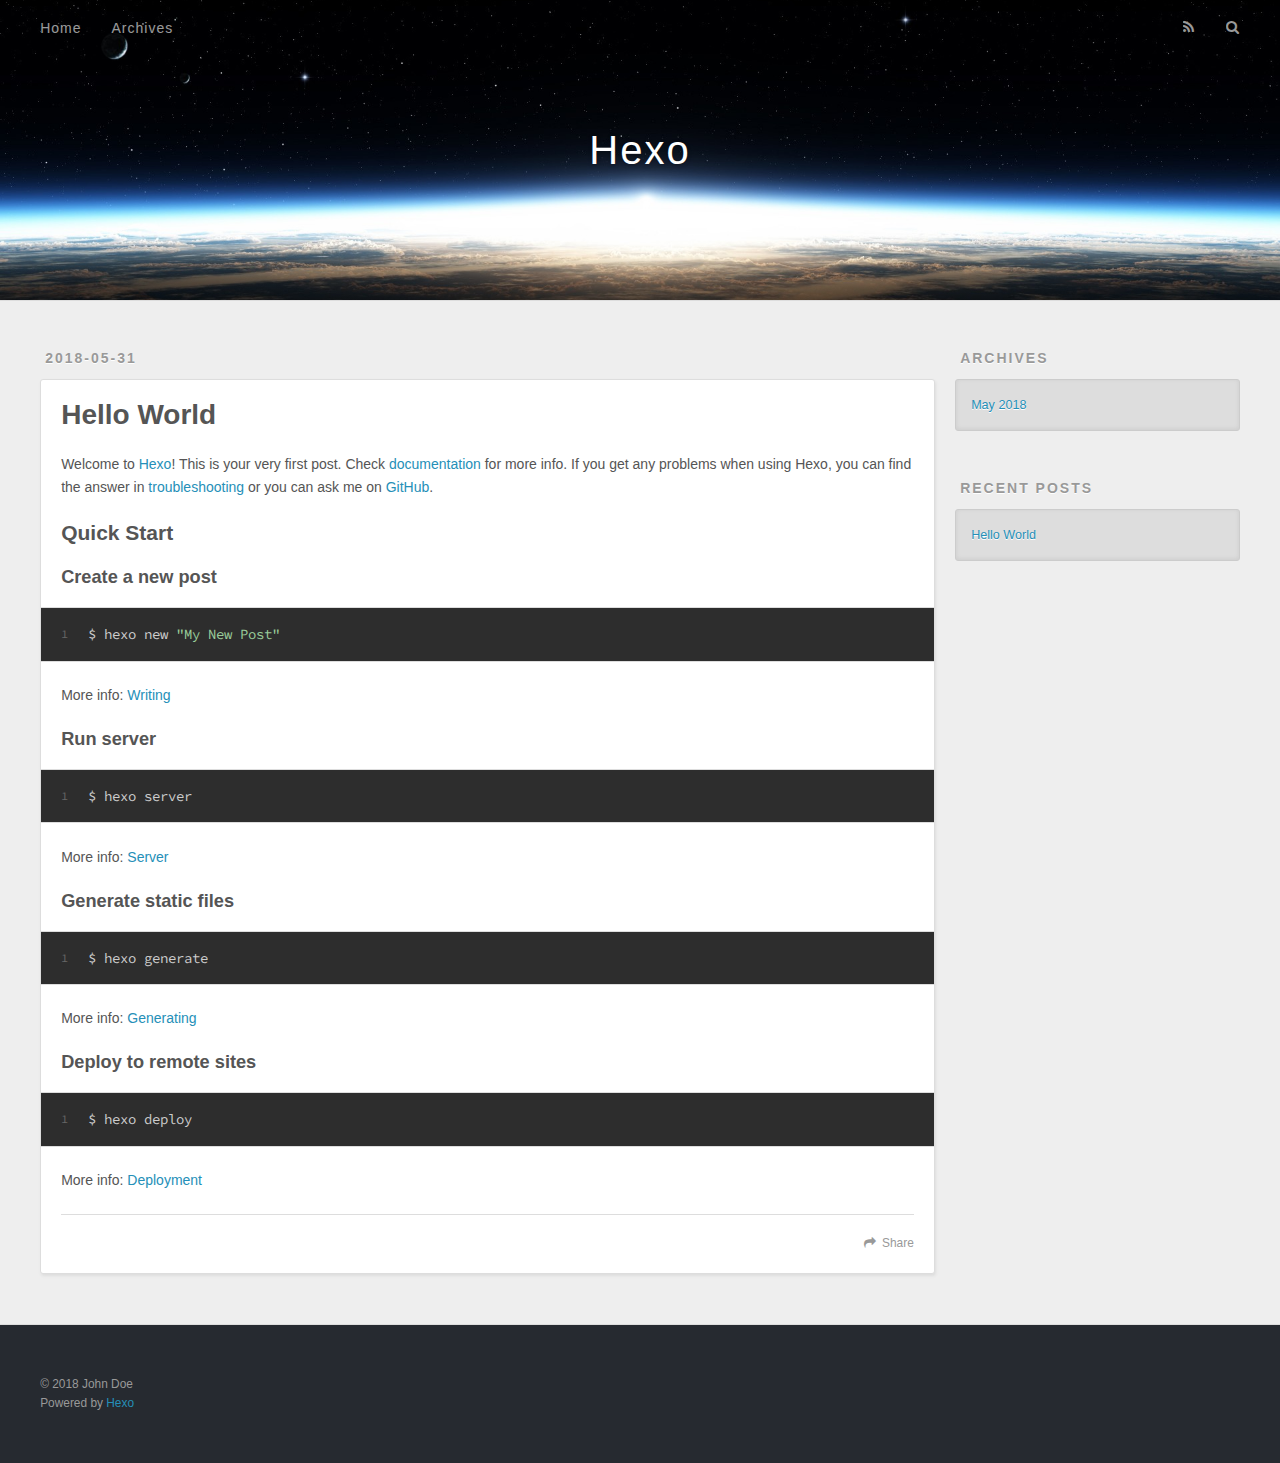
==== index.html @ affd4b92 "Site updated: 2018-06-01 09:05:21" ====
<!DOCTYPE html>
<html>
<head>
  <meta charset="utf-8">
  

  
  <title>Hexo</title>
  <meta name="viewport" content="width=device-width, initial-scale=1, maximum-scale=1">
  <meta property="og:type" content="website">
<meta property="og:title" content="Hexo">
<meta property="og:url" content="http://yoursite.com/index.html">
<meta property="og:site_name" content="Hexo">
<meta property="og:locale" content="default">
<meta name="twitter:card" content="summary">
<meta name="twitter:title" content="Hexo">
  
    <link rel="alternate" href="/atom.xml" title="Hexo" type="application/atom+xml">
  
  
    <link rel="icon" href="/favicon.png">
  
  
    <link href="//fonts.googleapis.com/css?family=Source+Code+Pro" rel="stylesheet" type="text/css">
  
  <link rel="stylesheet" href="/css/style.css">
</head>

<body>
  <div id="container">
    <div id="wrap">
      <header id="header">
  <div id="banner"></div>
  <div id="header-outer" class="outer">
    <div id="header-title" class="inner">
      <h1 id="logo-wrap">
        <a href="/" id="logo">Hexo</a>
      </h1>
      
    </div>
    <div id="header-inner" class="inner">
      <nav id="main-nav">
        <a id="main-nav-toggle" class="nav-icon"></a>
        
          <a class="main-nav-link" href="/">Home</a>
        
          <a class="main-nav-link" href="/archives">Archives</a>
        
      </nav>
      <nav id="sub-nav">
        
          <a id="nav-rss-link" class="nav-icon" href="/atom.xml" title="RSS Feed"></a>
        
        <a id="nav-search-btn" class="nav-icon" title="Search"></a>
      </nav>
      <div id="search-form-wrap">
        <form action="//google.com/search" method="get" accept-charset="UTF-8" class="search-form"><input type="search" name="q" class="search-form-input" placeholder="Search"><button type="submit" class="search-form-submit">&#xF002;</button><input type="hidden" name="sitesearch" value="http://yoursite.com"></form>
      </div>
    </div>
  </div>
</header>
      <div class="outer">
        <section id="main">
  
    <article id="post-hello-world" class="article article-type-post" itemscope itemprop="blogPost">
  <div class="article-meta">
    <a href="/2018/05/31/hello-world/" class="article-date">
  <time datetime="2018-05-31T12:13:08.776Z" itemprop="datePublished">2018-05-31</time>
</a>
    
  </div>
  <div class="article-inner">
    
    
      <header class="article-header">
        
  
    <h1 itemprop="name">
      <a class="article-title" href="/2018/05/31/hello-world/">Hello World</a>
    </h1>
  

      </header>
    
    <div class="article-entry" itemprop="articleBody">
      
        <p>Welcome to <a href="https://hexo.io/" target="_blank" rel="noopener">Hexo</a>! This is your very first post. Check <a href="https://hexo.io/docs/" target="_blank" rel="noopener">documentation</a> for more info. If you get any problems when using Hexo, you can find the answer in <a href="https://hexo.io/docs/troubleshooting.html" target="_blank" rel="noopener">troubleshooting</a> or you can ask me on <a href="https://github.com/hexojs/hexo/issues" target="_blank" rel="noopener">GitHub</a>.</p>
<h2 id="Quick-Start"><a href="#Quick-Start" class="headerlink" title="Quick Start"></a>Quick Start</h2><h3 id="Create-a-new-post"><a href="#Create-a-new-post" class="headerlink" title="Create a new post"></a>Create a new post</h3><figure class="highlight bash"><table><tr><td class="gutter"><pre><span class="line">1</span><br></pre></td><td class="code"><pre><span class="line">$ hexo new <span class="string">"My New Post"</span></span><br></pre></td></tr></table></figure>
<p>More info: <a href="https://hexo.io/docs/writing.html" target="_blank" rel="noopener">Writing</a></p>
<h3 id="Run-server"><a href="#Run-server" class="headerlink" title="Run server"></a>Run server</h3><figure class="highlight bash"><table><tr><td class="gutter"><pre><span class="line">1</span><br></pre></td><td class="code"><pre><span class="line">$ hexo server</span><br></pre></td></tr></table></figure>
<p>More info: <a href="https://hexo.io/docs/server.html" target="_blank" rel="noopener">Server</a></p>
<h3 id="Generate-static-files"><a href="#Generate-static-files" class="headerlink" title="Generate static files"></a>Generate static files</h3><figure class="highlight bash"><table><tr><td class="gutter"><pre><span class="line">1</span><br></pre></td><td class="code"><pre><span class="line">$ hexo generate</span><br></pre></td></tr></table></figure>
<p>More info: <a href="https://hexo.io/docs/generating.html" target="_blank" rel="noopener">Generating</a></p>
<h3 id="Deploy-to-remote-sites"><a href="#Deploy-to-remote-sites" class="headerlink" title="Deploy to remote sites"></a>Deploy to remote sites</h3><figure class="highlight bash"><table><tr><td class="gutter"><pre><span class="line">1</span><br></pre></td><td class="code"><pre><span class="line">$ hexo deploy</span><br></pre></td></tr></table></figure>
<p>More info: <a href="https://hexo.io/docs/deployment.html" target="_blank" rel="noopener">Deployment</a></p>

      
    </div>
    <footer class="article-footer">
      <a data-url="http://yoursite.com/2018/05/31/hello-world/" data-id="cjhv9o51z0000lsv9k4z2ch32" class="article-share-link">Share</a>
      
      
    </footer>
  </div>
  
</article>


  


</section>
        
          <aside id="sidebar">
  
    

  
    

  
    
  
    
  <div class="widget-wrap">
    <h3 class="widget-title">Archives</h3>
    <div class="widget">
      <ul class="archive-list"><li class="archive-list-item"><a class="archive-list-link" href="/archives/2018/05/">May 2018</a></li></ul>
    </div>
  </div>


  
    
  <div class="widget-wrap">
    <h3 class="widget-title">Recent Posts</h3>
    <div class="widget">
      <ul>
        
          <li>
            <a href="/2018/05/31/hello-world/">Hello World</a>
          </li>
        
      </ul>
    </div>
  </div>

  
</aside>
        
      </div>
      <footer id="footer">
  
  <div class="outer">
    <div id="footer-info" class="inner">
      &copy; 2018 John Doe<br>
      Powered by <a href="http://hexo.io/" target="_blank">Hexo</a>
    </div>
  </div>
</footer>
    </div>
    <nav id="mobile-nav">
  
    <a href="/" class="mobile-nav-link">Home</a>
  
    <a href="/archives" class="mobile-nav-link">Archives</a>
  
</nav>
    

<script src="//ajax.googleapis.com/ajax/libs/jquery/2.0.3/jquery.min.js"></script>


  <link rel="stylesheet" href="/fancybox/jquery.fancybox.css">
  <script src="/fancybox/jquery.fancybox.pack.js"></script>


<script src="/js/script.js"></script>



  </div>
</body>
</html>
---- css/style.css ----
body {
  width: 100%;
}
body:before,
body:after {
  content: "";
  display: table;
}
body:after {
  clear: both;
}
html,
body,
div,
span,
applet,
object,
iframe,
h1,
h2,
h3,
h4,
h5,
h6,
p,
blockquote,
pre,
a,
abbr,
acronym,
address,
big,
cite,
code,
del,
dfn,
em,
img,
ins,
kbd,
q,
s,
samp,
small,
strike,
strong,
sub,
sup,
tt,
var,
dl,
dt,
dd,
ol,
ul,
li,
fieldset,
form,
label,
legend,
table,
caption,
tbody,
tfoot,
thead,
tr,
th,
td {
  margin: 0;
  padding: 0;
  border: 0;
  outline: 0;
  font-weight: inherit;
  font-style: inherit;
  font-family: inherit;
  font-size: 100%;
  vertical-align: baseline;
}
body {
  line-height: 1;
  color: #000;
  background: #fff;
}
ol,
ul {
  list-style: none;
}
table {
  border-collapse: separate;
  border-spacing: 0;
  vertical-align: middle;
}
caption,
th,
td {
  text-align: left;
  font-weight: normal;
  vertical-align: middle;
}
a img {
  border: none;
}
input,
button {
  margin: 0;
  padding: 0;
}
input::-moz-focus-inner,
button::-moz-focus-inner {
  border: 0;
  padding: 0;
}
@font-face {
  font-family: FontAwesome;
  font-style: normal;
  font-weight: normal;
  src: url("fonts/fontawesome-webfont.eot?v=#4.0.3");
  src: url("fonts/fontawesome-webfont.eot?#iefix&v=#4.0.3") format("embedded-opentype"), url("fonts/fontawesome-webfont.woff?v=#4.0.3") format("woff"), url("fonts/fontawesome-webfont.ttf?v=#4.0.3") format("truetype"), url("fonts/fontawesome-webfont.svg#fontawesomeregular?v=#4.0.3") format("svg");
}
html,
body,
#container {
  height: 100%;
}
body {
  background: #eee;
  font: 14px -apple-system, BlinkMacSystemFont, "Segoe UI", "Roboto", "Oxygen", "Ubuntu", "Cantarell", "Fira Sans", "Droid Sans", "Helvetica Neue", sans-serif;
  -webkit-text-size-adjust: 100%;
}
.outer {
  max-width: 1220px;
  margin: 0 auto;
  padding: 0 20px;
}
.outer:before,
.outer:after {
  content: "";
  display: table;
}
.outer:after {
  clear: both;
}
.inner {
  display: inline;
  float: left;
  width: 98.33333333333333%;
  margin: 0 0.833333333333333%;
}
.left,
.alignleft {
  float: left;
}
.right,
.alignright {
  float: right;
}
.clear {
  clear: both;
}
#container {
  position: relative;
}
.mobile-nav-on {
  overflow: hidden;
}
#wrap {
  height: 100%;
  width: 100%;
  position: absolute;
  top: 0;
  left: 0;
  -webkit-transition: 0.2s ease-out;
  -moz-transition: 0.2s ease-out;
  -ms-transition: 0.2s ease-out;
  transition: 0.2s ease-out;
  z-index: 1;
  background: #eee;
}
.mobile-nav-on #wrap {
  left: 280px;
}
@media screen and (min-width: 768px) {
  #main {
    display: inline;
    float: left;
    width: 73.33333333333333%;
    margin: 0 0.833333333333333%;
  }
}
.article-date,
.article-category-link,
.archive-year,
.widget-title {
  text-decoration: none;
  text-transform: uppercase;
  letter-spacing: 2px;
  color: #999;
  margin-bottom: 1em;
  margin-left: 5px;
  line-height: 1em;
  text-shadow: 0 1px #fff;
  font-weight: bold;
}
.article-inner,
.archive-article-inner {
  background: #fff;
  -webkit-box-shadow: 1px 2px 3px #ddd;
  box-shadow: 1px 2px 3px #ddd;
  border: 1px solid #ddd;
  border-radius: 3px;
}
.article-entry h1,
.widget h1 {
  font-size: 2em;
}
.article-entry h2,
.widget h2 {
  font-size: 1.5em;
}
.article-entry h3,
.widget h3 {
  font-size: 1.3em;
}
.article-entry h4,
.widget h4 {
  font-size: 1.2em;
}
.article-entry h5,
.widget h5 {
  font-size: 1em;
}
.article-entry h6,
.widget h6 {
  font-size: 1em;
  color: #999;
}
.article-entry hr,
.widget hr {
  border: 1px dashed #ddd;
}
.article-entry strong,
.widget strong {
  font-weight: bold;
}
.article-entry em,
.widget em,
.article-entry cite,
.widget cite {
  font-style: italic;
}
.article-entry sup,
.widget sup,
.article-entry sub,
.widget sub {
  font-size: 0.75em;
  line-height: 0;
  position: relative;
  vertical-align: baseline;
}
.article-entry sup,
.widget sup {
  top: -0.5em;
}
.article-entry sub,
.widget sub {
  bottom: -0.2em;
}
.article-entry small,
.widget small {
  font-size: 0.85em;
}
.article-entry acronym,
.widget acronym,
.article-entry abbr,
.widget abbr {
  border-bottom: 1px dotted;
}
.article-entry ul,
.widget ul,
.article-entry ol,
.widget ol,
.article-entry dl,
.widget dl {
  margin: 0 20px;
  line-height: 1.6em;
}
.article-entry ul ul,
.widget ul ul,
.article-entry ol ul,
.widget ol ul,
.article-entry ul ol,
.widget ul ol,
.article-entry ol ol,
.widget ol ol {
  margin-top: 0;
  margin-bottom: 0;
}
.article-entry ul,
.widget ul {
  list-style: disc;
}
.article-entry ol,
.widget ol {
  list-style: decimal;
}
.article-entry dt,
.widget dt {
  font-weight: bold;
}
#header {
  height: 300px;
  position: relative;
  border-bottom: 1px solid #ddd;
}
#header:before,
#header:after {
  content: "";
  position: absolute;
  left: 0;
  right: 0;
  height: 40px;
}
#header:before {
  top: 0;
  background: -webkit-linear-gradient(rgba(0,0,0,0.2), transparent);
  background: -moz-linear-gradient(rgba(0,0,0,0.2), transparent);
  background: -ms-linear-gradient(rgba(0,0,0,0.2), transparent);
  background: linear-gradient(rgba(0,0,0,0.2), transparent);
}
#header:after {
  bottom: 0;
  background: -webkit-linear-gradient(transparent, rgba(0,0,0,0.2));
  background: -moz-linear-gradient(transparent, rgba(0,0,0,0.2));
  background: -ms-linear-gradient(transparent, rgba(0,0,0,0.2));
  background: linear-gradient(transparent, rgba(0,0,0,0.2));
}
#header-outer {
  height: 100%;
  position: relative;
}
#header-inner {
  position: relative;
  overflow: hidden;
}
#banner {
  position: absolute;
  top: 0;
  left: 0;
  width: 100%;
  height: 100%;
  background: url("images/banner.jpg") center #000;
  -webkit-background-size: cover;
  -moz-background-size: cover;
  background-size: cover;
  z-index: -1;
}
#header-title {
  text-align: center;
  height: 40px;
  position: absolute;
  top: 50%;
  left: 0;
  margin-top: -20px;
}
#logo,
#subtitle {
  text-decoration: none;
  color: #fff;
  font-weight: 300;
  text-shadow: 0 1px 4px rgba(0,0,0,0.3);
}
#logo {
  font-size: 40px;
  line-height: 40px;
  letter-spacing: 2px;
}
#subtitle {
  font-size: 16px;
  line-height: 16px;
  letter-spacing: 1px;
}
#subtitle-wrap {
  margin-top: 16px;
}
#main-nav {
  float: left;
  margin-left: -15px;
}
.nav-icon,
.main-nav-link {
  float: left;
  color: #fff;
  opacity: 0.6;
  text-decoration: none;
  text-shadow: 0 1px rgba(0,0,0,0.2);
  -webkit-transition: opacity 0.2s;
  -moz-transition: opacity 0.2s;
  -ms-transition: opacity 0.2s;
  transition: opacity 0.2s;
  display: block;
  padding: 20px 15px;
}
.nav-icon:hover,
.main-nav-link:hover {
  opacity: 1;
}
.nav-icon {
  font-family: FontAwesome;
  text-align: center;
  font-size: 14px;
  width: 14px;
  height: 14px;
  padding: 20px 15px;
  position: relative;
  cursor: pointer;
}
.main-nav-link {
  font-weight: 300;
  letter-spacing: 1px;
}
@media screen and (max-width: 479px) {
  .main-nav-link {
    display: none;
  }
}
#main-nav-toggle {
  display: none;
}
#main-nav-toggle:before {
  content: "\f0c9";
}
@media screen and (max-width: 479px) {
  #main-nav-toggle {
    display: block;
  }
}
#sub-nav {
  float: right;
  margin-right: -15px;
}
#nav-rss-link:before {
  content: "\f09e";
}
#nav-search-btn:before {
  content: "\f002";
}
#search-form-wrap {
  position: absolute;
  top: 15px;
  width: 150px;
  height: 30px;
  right: -150px;
  opacity: 0;
  -webkit-transition: 0.2s ease-out;
  -moz-transition: 0.2s ease-out;
  -ms-transition: 0.2s ease-out;
  transition: 0.2s ease-out;
}
#search-form-wrap.on {
  opacity: 1;
  right: 0;
}
@media screen and (max-width: 479px) {
  #search-form-wrap {
    width: 100%;
    right: -100%;
  }
}
.search-form {
  position: absolute;
  top: 0;
  left: 0;
  right: 0;
  background: #fff;
  padding: 5px 15px;
  border-radius: 15px;
  -webkit-box-shadow: 0 0 10px rgba(0,0,0,0.3);
  box-shadow: 0 0 10px rgba(0,0,0,0.3);
}
.search-form-input {
  border: none;
  background: none;
  color: #555;
  width: 100%;
  font: 13px -apple-system, BlinkMacSystemFont, "Segoe UI", "Roboto", "Oxygen", "Ubuntu", "Cantarell", "Fira Sans", "Droid Sans", "Helvetica Neue", sans-serif;
  outline: none;
}
.search-form-input::-webkit-search-results-decoration,
.search-form-input::-webkit-search-cancel-button {
  -webkit-appearance: none;
}
.search-form-submit {
  position: absolute;
  top: 50%;
  right: 10px;
  margin-top: -7px;
  font: 13px FontAwesome;
  border: none;
  background: none;
  color: #bbb;
  cursor: pointer;
}
.search-form-submit:hover,
.search-form-submit:focus {
  color: #777;
}
.article {
  margin: 50px 0;
}
.article-inner {
  overflow: hidden;
}
.article-meta:before,
.article-meta:after {
  content: "";
  display: table;
}
.article-meta:after {
  clear: both;
}
.article-date {
  float: left;
}
.article-category {
  float: left;
  line-height: 1em;
  color: #ccc;
  text-shadow: 0 1px #fff;
  margin-left: 8px;
}
.article-category:before {
  content: "\2022";
}
.article-category-link {
  margin: 0 12px 1em;
}
.article-header {
  padding: 20px 20px 0;
}
.article-title {
  text-decoration: none;
  font-size: 2em;
  font-weight: bold;
  color: #555;
  line-height: 1.1em;
  -webkit-transition: color 0.2s;
  -moz-transition: color 0.2s;
  -ms-transition: color 0.2s;
  transition: color 0.2s;
}
a.article-title:hover {
  color: #258fb8;
}
.article-entry {
  color: #555;
  padding: 0 20px;
}
.article-entry:before,
.article-entry:after {
  content: "";
  display: table;
}
.article-entry:after {
  clear: both;
}
.article-entry p,
.article-entry table {
  line-height: 1.6em;
  margin: 1.6em 0;
}
.article-entry h1,
.article-entry h2,
.article-entry h3,
.article-entry h4,
.article-entry h5,
.article-entry h6 {
  font-weight: bold;
}
.article-entry h1,
.article-entry h2,
.article-entry h3,
.article-entry h4,
.article-entry h5,
.article-entry h6 {
  line-height: 1.1em;
  margin: 1.1em 0;
}
.article-entry a {
  color: #258fb8;
  text-decoration: none;
}
.article-entry a:hover {
  text-decoration: underline;
}
.article-entry ul,
.article-entry ol,
.article-entry dl {
  margin-top: 1.6em;
  margin-bottom: 1.6em;
}
.article-entry img,
.article-entry video {
  max-width: 100%;
  height: auto;
  display: block;
  margin: auto;
}
.article-entry iframe {
  border: none;
}
.article-entry table {
  width: 100%;
  border-collapse: collapse;
  border-spacing: 0;
}
.article-entry th {
  font-weight: bold;
  border-bottom: 3px solid #ddd;
  padding-bottom: 0.5em;
}
.article-entry td {
  border-bottom: 1px solid #ddd;
  padding: 10px 0;
}
.article-entry blockquote {
  font-family: Georgia, "Times New Roman", serif;
  font-size: 1.4em;
  margin: 1.6em 20px;
  text-align: center;
}
.article-entry blockquote footer {
  font-size: 14px;
  margin: 1.6em 0;
  font-family: -apple-system, BlinkMacSystemFont, "Segoe UI", "Roboto", "Oxygen", "Ubuntu", "Cantarell", "Fira Sans", "Droid Sans", "Helvetica Neue", sans-serif;
}
.article-entry blockquote footer cite:before {
  content: "—";
  padding: 0 0.5em;
}
.article-entry .pullquote {
  text-align: left;
  width: 45%;
  margin: 0;
}
.article-entry .pullquote.left {
  margin-left: 0.5em;
  margin-right: 1em;
}
.article-entry .pullquote.right {
  margin-right: 0.5em;
  margin-left: 1em;
}
.article-entry .caption {
  color: #999;
  display: block;
  font-size: 0.9em;
  margin-top: 0.5em;
  position: relative;
  text-align: center;
}
.article-entry .video-container {
  position: relative;
  padding-top: 56.25%;
  height: 0;
  overflow: hidden;
}
.article-entry .video-container iframe,
.article-entry .video-container object,
.article-entry .video-container embed {
  position: absolute;
  top: 0;
  left: 0;
  width: 100%;
  height: 100%;
  margin-top: 0;
}
.article-more-link a {
  display: inline-block;
  line-height: 1em;
  padding: 6px 15px;
  border-radius: 15px;
  background: #eee;
  color: #999;
  text-shadow: 0 1px #fff;
  text-decoration: none;
}
.article-more-link a:hover {
  background: #258fb8;
  color: #fff;
  text-decoration: none;
  text-shadow: 0 1px #1e7293;
}
.article-footer {
  font-size: 0.85em;
  line-height: 1.6em;
  border-top: 1px solid #ddd;
  padding-top: 1.6em;
  margin: 0 20px 20px;
}
.article-footer:before,
.article-footer:after {
  content: "";
  display: table;
}
.article-footer:after {
  clear: both;
}
.article-footer a {
  color: #999;
  text-decoration: none;
}
.article-footer a:hover {
  color: #555;
}
.article-tag-list-item {
  float: left;
  margin-right: 10px;
}
.article-tag-list-link:before {
  content: "#";
}
.article-comment-link {
  float: right;
}
.article-comment-link:before {
  content: "\f075";
  font-family: FontAwesome;
  padding-right: 8px;
}
.article-share-link {
  cursor: pointer;
  float: right;
  margin-left: 20px;
}
.article-share-link:before {
  content: "\f064";
  font-family: FontAwesome;
  padding-right: 6px;
}
#article-nav {
  position: relative;
}
#article-nav:before,
#article-nav:after {
  content: "";
  display: table;
}
#article-nav:after {
  clear: both;
}
@media screen and (min-width: 768px) {
  #article-nav {
    margin: 50px 0;
  }
  #article-nav:before {
    width: 8px;
    height: 8px;
    position: absolute;
    top: 50%;
    left: 50%;
    margin-top: -4px;
    margin-left: -4px;
    content: "";
    border-radius: 50%;
    background: #ddd;
    -webkit-box-shadow: 0 1px 2px #fff;
    box-shadow: 0 1px 2px #fff;
  }
}
.article-nav-link-wrap {
  text-decoration: none;
  text-shadow: 0 1px #fff;
  color: #999;
  -webkit-box-sizing: border-box;
  -moz-box-sizing: border-box;
  box-sizing: border-box;
  margin-top: 50px;
  text-align: center;
  display: block;
}
.article-nav-link-wrap:hover {
  color: #555;
}
@media screen and (min-width: 768px) {
  .article-nav-link-wrap {
    width: 50%;
    margin-top: 0;
  }
}
@media screen and (min-width: 768px) {
  #article-nav-newer {
    float: left;
    text-align: right;
    padding-right: 20px;
  }
}
@media screen and (min-width: 768px) {
  #article-nav-older {
    float: right;
    text-align: left;
    padding-left: 20px;
  }
}
.article-nav-caption {
  text-transform: uppercase;
  letter-spacing: 2px;
  color: #ddd;
  line-height: 1em;
  font-weight: bold;
}
#article-nav-newer .article-nav-caption {
  margin-right: -2px;
}
.article-nav-title {
  font-size: 0.85em;
  line-height: 1.6em;
  margin-top: 0.5em;
}
.article-share-box {
  position: absolute;
  display: none;
  background: #fff;
  -webkit-box-shadow: 1px 2px 10px rgba(0,0,0,0.2);
  box-shadow: 1px 2px 10px rgba(0,0,0,0.2);
  border-radius: 3px;
  margin-left: -145px;
  overflow: hidden;
  z-index: 1;
}
.article-share-box.on {
  display: block;
}
.article-share-input {
  width: 100%;
  background: none;
  -webkit-box-sizing: border-box;
  -moz-box-sizing: border-box;
  box-sizing: border-box;
  font: 14px -apple-system, BlinkMacSystemFont, "Segoe UI", "Roboto", "Oxygen", "Ubuntu", "Cantarell", "Fira Sans", "Droid Sans", "Helvetica Neue", sans-serif;
  padding: 0 15px;
  color: #555;
  outline: none;
  border: 1px solid #ddd;
  border-radius: 3px 3px 0 0;
  height: 36px;
  line-height: 36px;
}
.article-share-links {
  background: #eee;
}
.article-share-links:before,
.article-share-links:after {
  content: "";
  display: table;
}
.article-share-links:after {
  clear: both;
}
.article-share-twitter,
.article-share-facebook,
.article-share-pinterest,
.article-share-google {
  width: 50px;
  height: 36px;
  display: block;
  float: left;
  position: relative;
  color: #999;
  text-shadow: 0 1px #fff;
}
.article-share-twitter:before,
.article-share-facebook:before,
.article-share-pinterest:before,
.article-share-google:before {
  font-size: 20px;
  font-family: FontAwesome;
  width: 20px;
  height: 20px;
  position: absolute;
  top: 50%;
  left: 50%;
  margin-top: -10px;
  margin-left: -10px;
  text-align: center;
}
.article-share-twitter:hover,
.article-share-facebook:hover,
.article-share-pinterest:hover,
.article-share-google:hover {
  color: #fff;
}
.article-share-twitter:before {
  content: "\f099";
}
.article-share-twitter:hover {
  background: #00aced;
  text-shadow: 0 1px #008abe;
}
.article-share-facebook:before {
  content: "\f09a";
}
.article-share-facebook:hover {
  background: #3b5998;
  text-shadow: 0 1px #2f477a;
}
.article-share-pinterest:before {
  content: "\f0d2";
}
.article-share-pinterest:hover {
  background: #cb2027;
  text-shadow: 0 1px #a21a1f;
}
.article-share-google:before {
  content: "\f0d5";
}
.article-share-google:hover {
  background: #dd4b39;
  text-shadow: 0 1px #be3221;
}
.article-gallery {
  background: #000;
  position: relative;
}
.article-gallery-photos {
  position: relative;
  overflow: hidden;
}
.article-gallery-img {
  display: none;
  max-width: 100%;
}
.article-gallery-img:first-child {
  display: block;
}
.article-gallery-img.loaded {
  position: absolute;
  display: block;
}
.article-gallery-img img {
  display: block;
  max-width: 100%;
  margin: 0 auto;
}
#comments {
  background: #fff;
  -webkit-box-shadow: 1px 2px 3px #ddd;
  box-shadow: 1px 2px 3px #ddd;
  padding: 20px;
  border: 1px solid #ddd;
  border-radius: 3px;
  margin: 50px 0;
}
#comments a {
  color: #258fb8;
}
.archives-wrap {
  margin: 50px 0;
}
.archives:before,
.archives:after {
  content: "";
  display: table;
}
.archives:after {
  clear: both;
}
.archive-year-wrap {
  margin-bottom: 1em;
}
.archives {
  -webkit-column-gap: 10px;
  -moz-column-gap: 10px;
  column-gap: 10px;
}
@media screen and (min-width: 480px) and (max-width: 767px) {
  .archives {
    -webkit-column-count: 2;
    -moz-column-count: 2;
    column-count: 2;
  }
}
@media screen and (min-width: 768px) {
  .archives {
    -webkit-column-count: 3;
    -moz-column-count: 3;
    column-count: 3;
  }
}
.archive-article {
  -webkit-column-break-inside: avoid;
  page-break-inside: avoid;
  overflow: hidden;
  break-inside: avoid-column;
}
.archive-article-inner {
  padding: 10px;
  margin-bottom: 15px;
}
.archive-article-title {
  text-decoration: none;
  font-weight: bold;
  color: #555;
  -webkit-transition: color 0.2s;
  -moz-transition: color 0.2s;
  -ms-transition: color 0.2s;
  transition: color 0.2s;
  line-height: 1.6em;
}
.archive-article-title:hover {
  color: #258fb8;
}
.archive-article-footer {
  margin-top: 1em;
}
.archive-article-date {
  color: #999;
  text-decoration: none;
  font-size: 0.85em;
  line-height: 1em;
  margin-bottom: 0.5em;
  display: block;
}
#page-nav {
  margin: 50px auto;
  background: #fff;
  -webkit-box-shadow: 1px 2px 3px #ddd;
  box-shadow: 1px 2px 3px #ddd;
  border: 1px solid #ddd;
  border-radius: 3px;
  text-align: center;
  color: #999;
  overflow: hidden;
}
#page-nav:before,
#page-nav:after {
  content: "";
  display: table;
}
#page-nav:after {
  clear: both;
}
#page-nav a,
#page-nav span {
  padding: 10px 20px;
  line-height: 1;
  height: 2ex;
}
#page-nav a {
  color: #999;
  text-decoration: none;
}
#page-nav a:hover {
  background: #999;
  color: #fff;
}
#page-nav .prev {
  float: left;
}
#page-nav .next {
  float: right;
}
#page-nav .page-number {
  display: inline-block;
}
@media screen and (max-width: 479px) {
  #page-nav .page-number {
    display: none;
  }
}
#page-nav .current {
  color: #555;
  font-weight: bold;
}
#page-nav .space {
  color: #ddd;
}
#footer {
  background: #262a30;
  padding: 50px 0;
  border-top: 1px solid #ddd;
  color: #999;
}
#footer a {
  color: #258fb8;
  text-decoration: none;
}
#footer a:hover {
  text-decoration: underline;
}
#footer-info {
  line-height: 1.6em;
  font-size: 0.85em;
}
.article-entry pre,
.article-entry .highlight {
  background: #2d2d2d;
  margin: 0 -20px;
  padding: 15px 20px;
  border-style: solid;
  border-color: #ddd;
  border-width: 1px 0;
  overflow: auto;
  color: #ccc;
  line-height: 22.400000000000002px;
}
.article-entry .highlight .gutter pre,
.article-entry .gist .gist-file .gist-data .line-numbers {
  color: #666;
  font-size: 0.85em;
}
.article-entry pre,
.article-entry code {
  font-family: "Source Code Pro", Consolas, Monaco, Menlo, Consolas, monospace;
}
.article-entry code {
  background: #eee;
  text-shadow: 0 1px #fff;
  padding: 0 0.3em;
}
.article-entry pre code {
  background: none;
  text-shadow: none;
  padding: 0;
}
.article-entry .highlight pre {
  border: none;
  margin: 0;
  padding: 0;
}
.article-entry .highlight table {
  margin: 0;
  width: auto;
}
.article-entry .highlight td {
  border: none;
  padding: 0;
}
.article-entry .highlight figcaption {
  font-size: 0.85em;
  color: #999;
  line-height: 1em;
  margin-bottom: 1em;
}
.article-entry .highlight figcaption:before,
.article-entry .highlight figcaption:after {
  content: "";
  display: table;
}
.article-entry .highlight figcaption:after {
  clear: both;
}
.article-entry .highlight figcaption a {
  float: right;
}
.article-entry .highlight .gutter pre {
  text-align: right;
  padding-right: 20px;
}
.article-entry .highlight .line {
  height: 22.400000000000002px;
}
.article-entry .highlight .line.marked {
  background: #515151;
}
.article-entry .gist {
  margin: 0 -20px;
  border-style: solid;
  border-color: #ddd;
  border-width: 1px 0;
  background: #2d2d2d;
  padding: 15px 20px 15px 0;
}
.article-entry .gist .gist-file {
  border: none;
  font-family: "Source Code Pro", Consolas, Monaco, Menlo, Consolas, monospace;
  margin: 0;
}
.article-entry .gist .gist-file .gist-data {
  background: none;
  border: none;
}
.article-entry .gist .gist-file .gist-data .line-numbers {
  background: none;
  border: none;
  padding: 0 20px 0 0;
}
.article-entry .gist .gist-file .gist-data .line-data {
  padding: 0 !important;
}
.article-entry .gist .gist-file .highlight {
  margin: 0;
  padding: 0;
  border: none;
}
.article-entry .gist .gist-file .gist-meta {
  background: #2d2d2d;
  color: #999;
  font: 0.85em -apple-system, BlinkMacSystemFont, "Segoe UI", "Roboto", "Oxygen", "Ubuntu", "Cantarell", "Fira Sans", "Droid Sans", "Helvetica Neue", sans-serif;
  text-shadow: 0 0;
  padding: 0;
  margin-top: 1em;
  margin-left: 20px;
}
.article-entry .gist .gist-file .gist-meta a {
  color: #258fb8;
  font-weight: normal;
}
.article-entry .gist .gist-file .gist-meta a:hover {
  text-decoration: underline;
}
pre .comment,
pre .title {
  color: #999;
}
pre .variable,
pre .attribute,
pre .tag,
pre .regexp,
pre .ruby .constant,
pre .xml .tag .title,
pre .xml .pi,
pre .xml .doctype,
pre .html .doctype,
pre .css .id,
pre .css .class,
pre .css .pseudo {
  color: #f2777a;
}
pre .number,
pre .preprocessor,
pre .built_in,
pre .literal,
pre .params,
pre .constant {
  color: #f99157;
}
pre .class,
pre .ruby .class .title,
pre .css .rules .attribute {
  color: #9c9;
}
pre .string,
pre .value,
pre .inheritance,
pre .header,
pre .ruby .symbol,
pre .xml .cdata {
  color: #9c9;
}
pre .css .hexcolor {
  color: #6cc;
}
pre .function,
pre .python .decorator,
pre .python .title,
pre .ruby .function .title,
pre .ruby .title .keyword,
pre .perl .sub,
pre .javascript .title,
pre .coffeescript .title {
  color: #69c;
}
pre .keyword,
pre .javascript .function {
  color: #c9c;
}
@media screen and (max-width: 479px) {
  #mobile-nav {
    position: absolute;
    top: 0;
    left: 0;
    width: 280px;
    height: 100%;
    background: #191919;
    border-right: 1px solid #fff;
  }
}
@media screen and (max-width: 479px) {
  .mobile-nav-link {
    display: block;
    color: #999;
    text-decoration: none;
    padding: 15px 20px;
    font-weight: bold;
  }
  .mobile-nav-link:hover {
    color: #fff;
  }
}
@media screen and (min-width: 768px) {
  #sidebar {
    display: inline;
    float: left;
    width: 23.333333333333332%;
    margin: 0 0.833333333333333%;
  }
}
.widget-wrap {
  margin: 50px 0;
}
.widget {
  color: #777;
  text-shadow: 0 1px #fff;
  background: #ddd;
  -webkit-box-shadow: 0 -1px 4px #ccc inset;
  box-shadow: 0 -1px 4px #ccc inset;
  border: 1px solid #ccc;
  padding: 15px;
  border-radius: 3px;
}
.widget a {
  color: #258fb8;
  text-decoration: none;
}
.widget a:hover {
  text-decoration: underline;
}
.widget ul ul,
.widget ol ul,
.widget dl ul,
.widget ul ol,
.widget ol ol,
.widget dl ol,
.widget ul dl,
.widget ol dl,
.widget dl dl {
  margin-left: 15px;
  list-style: disc;
}
.widget {
  line-height: 1.6em;
  word-wrap: break-word;
  font-size: 0.9em;
}
.widget ul,
.widget ol {
  list-style: none;
  margin: 0;
}
.widget ul ul,
.widget ol ul,
.widget ul ol,
.widget ol ol {
  margin: 0 20px;
}
.widget ul ul,
.widget ol ul {
  list-style: disc;
}
.widget ul ol,
.widget ol ol {
  list-style: decimal;
}
.category-list-count,
.tag-list-count,
.archive-list-count {
  padding-left: 5px;
  color: #999;
  font-size: 0.85em;
}
.category-list-count:before,
.tag-list-count:before,
.archive-list-count:before {
  content: "(";
}
.category-list-count:after,
.tag-list-count:after,
.archive-list-count:after {
  content: ")";
}
.tagcloud a {
  margin-right: 5px;
  display: inline-block;
}
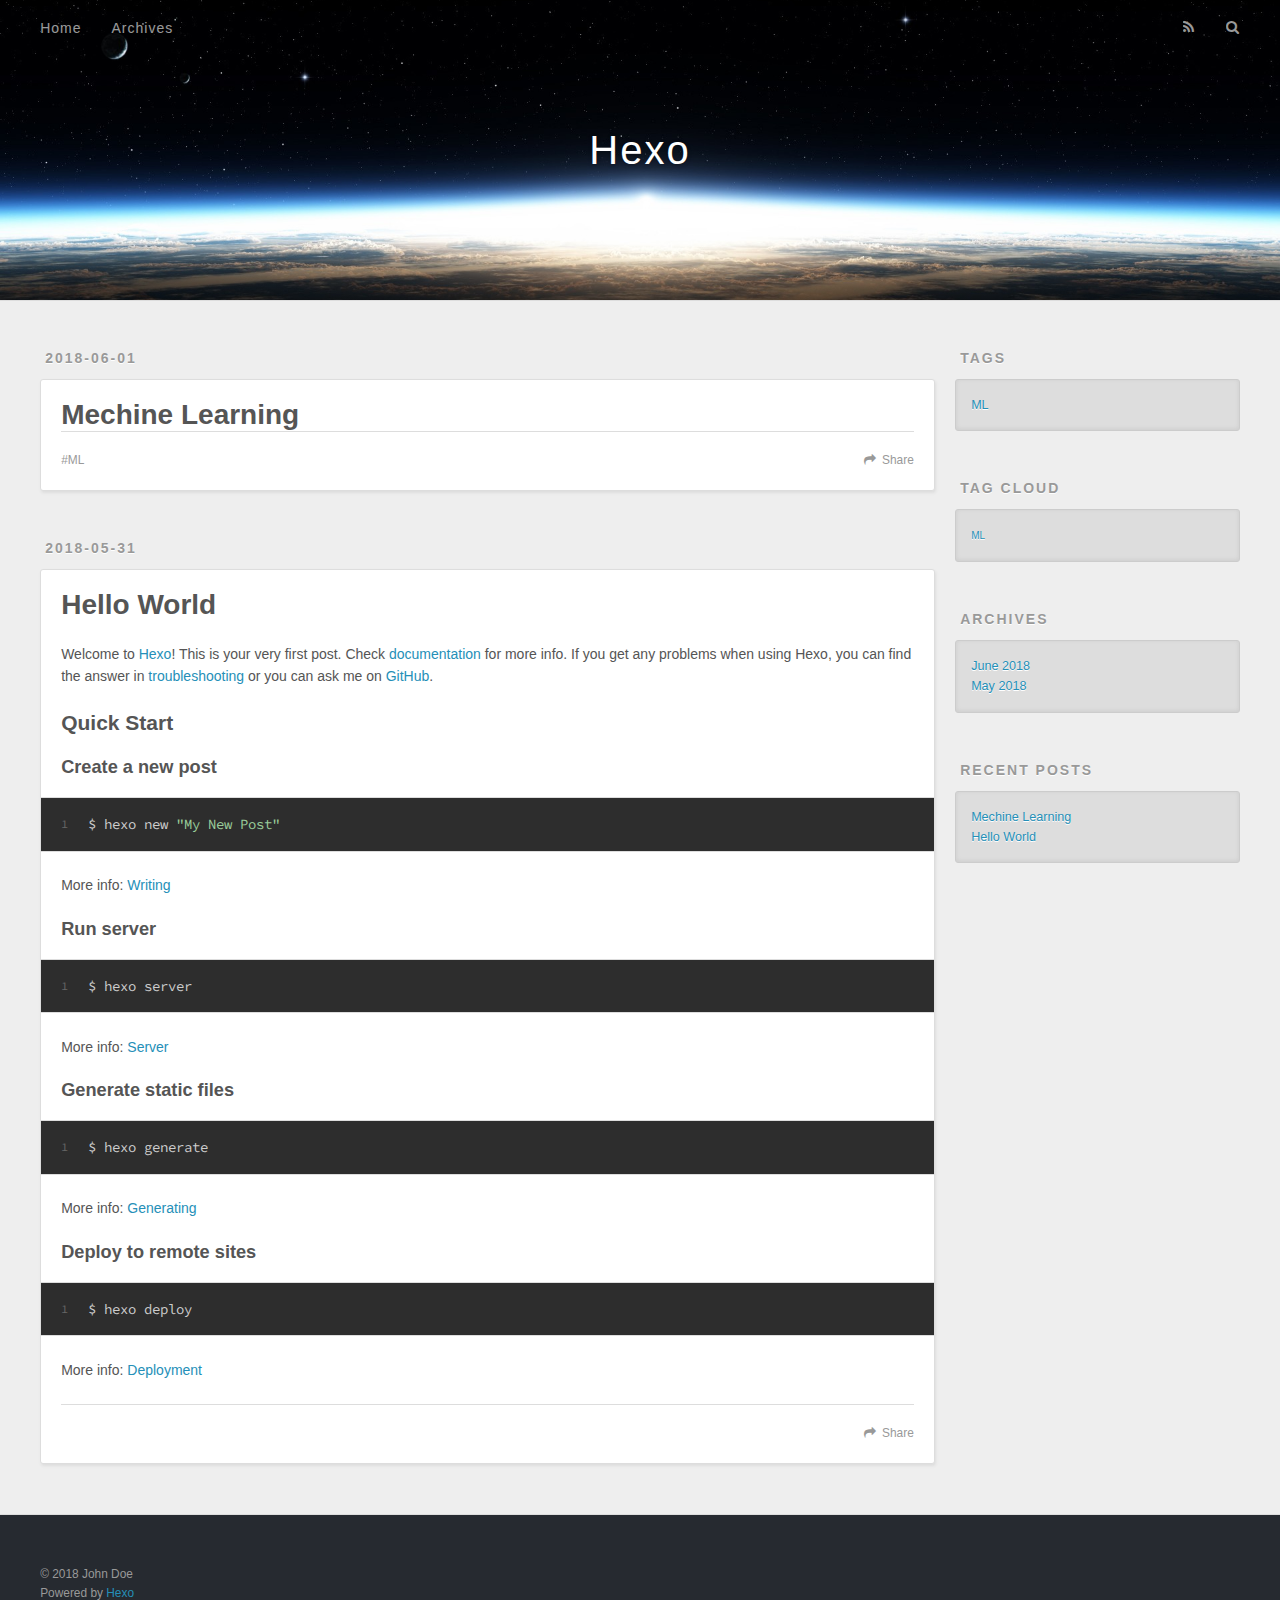
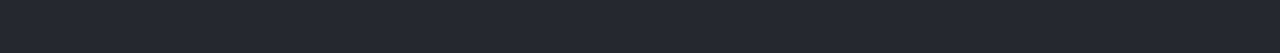
==== commit 751e7ed8: "Site updated: 2018-06-01 09:38:14" ====
--- a/index.html
+++ b/index.html
@@ -62,6 +62,44 @@
       <div class="outer">
         <section id="main">
   
+    <article id="post-article-title" class="article article-type-post" itemscope itemprop="blogPost">
+  <div class="article-meta">
+    <a href="/2018/06/01/article-title/" class="article-date">
+  <time datetime="2018-06-01T01:27:49.000Z" itemprop="datePublished">2018-06-01</time>
+</a>
+    
+  </div>
+  <div class="article-inner">
+    
+    
+      <header class="article-header">
+        
+  
+    <h1 itemprop="name">
+      <a class="article-title" href="/2018/06/01/article-title/">Mechine Learning</a>
+    </h1>
+  
+
+      </header>
+    
+    <div class="article-entry" itemprop="articleBody">
+      
+        
+      
+    </div>
+    <footer class="article-footer">
+      <a data-url="http://yoursite.com/2018/06/01/article-title/" data-id="cjhvauhpu0000egv9kn4tlus4" class="article-share-link">Share</a>
+      
+      
+  <ul class="article-tag-list"><li class="article-tag-list-item"><a class="article-tag-list-link" href="/tags/ML/">ML</a></li></ul>
+
+    </footer>
+  </div>
+  
+</article>
+
+
+  
     <article id="post-hello-world" class="article article-type-post" itemscope itemprop="blogPost">
   <div class="article-meta">
     <a href="/2018/05/31/hello-world/" class="article-date">
@@ -97,7 +135,7 @@
       
     </div>
     <footer class="article-footer">
-      <a data-url="http://yoursite.com/2018/05/31/hello-world/" data-id="cjhv9o51z0000lsv9k4z2ch32" class="article-share-link">Share</a>
+      <a data-url="http://yoursite.com/2018/05/31/hello-world/" data-id="cjhvard090000bkv9ta749nlc" class="article-share-link">Share</a>
       
       
     </footer>
@@ -117,15 +155,29 @@
 
   
     
-
-  
-    
+  <div class="widget-wrap">
+    <h3 class="widget-title">Tags</h3>
+    <div class="widget">
+      <ul class="tag-list"><li class="tag-list-item"><a class="tag-list-link" href="/tags/ML/">ML</a></li></ul>
+    </div>
+  </div>
+
+
+  
+    
+  <div class="widget-wrap">
+    <h3 class="widget-title">Tag Cloud</h3>
+    <div class="widget tagcloud">
+      <a href="/tags/ML/" style="font-size: 10px;">ML</a>
+    </div>
+  </div>
+
   
     
   <div class="widget-wrap">
     <h3 class="widget-title">Archives</h3>
     <div class="widget">
-      <ul class="archive-list"><li class="archive-list-item"><a class="archive-list-link" href="/archives/2018/05/">May 2018</a></li></ul>
+      <ul class="archive-list"><li class="archive-list-item"><a class="archive-list-link" href="/archives/2018/06/">June 2018</a></li><li class="archive-list-item"><a class="archive-list-link" href="/archives/2018/05/">May 2018</a></li></ul>
     </div>
   </div>
 
@@ -136,6 +188,10 @@
     <h3 class="widget-title">Recent Posts</h3>
     <div class="widget">
       <ul>
+        
+          <li>
+            <a href="/2018/06/01/article-title/">Mechine Learning</a>
+          </li>
         
           <li>
             <a href="/2018/05/31/hello-world/">Hello World</a>
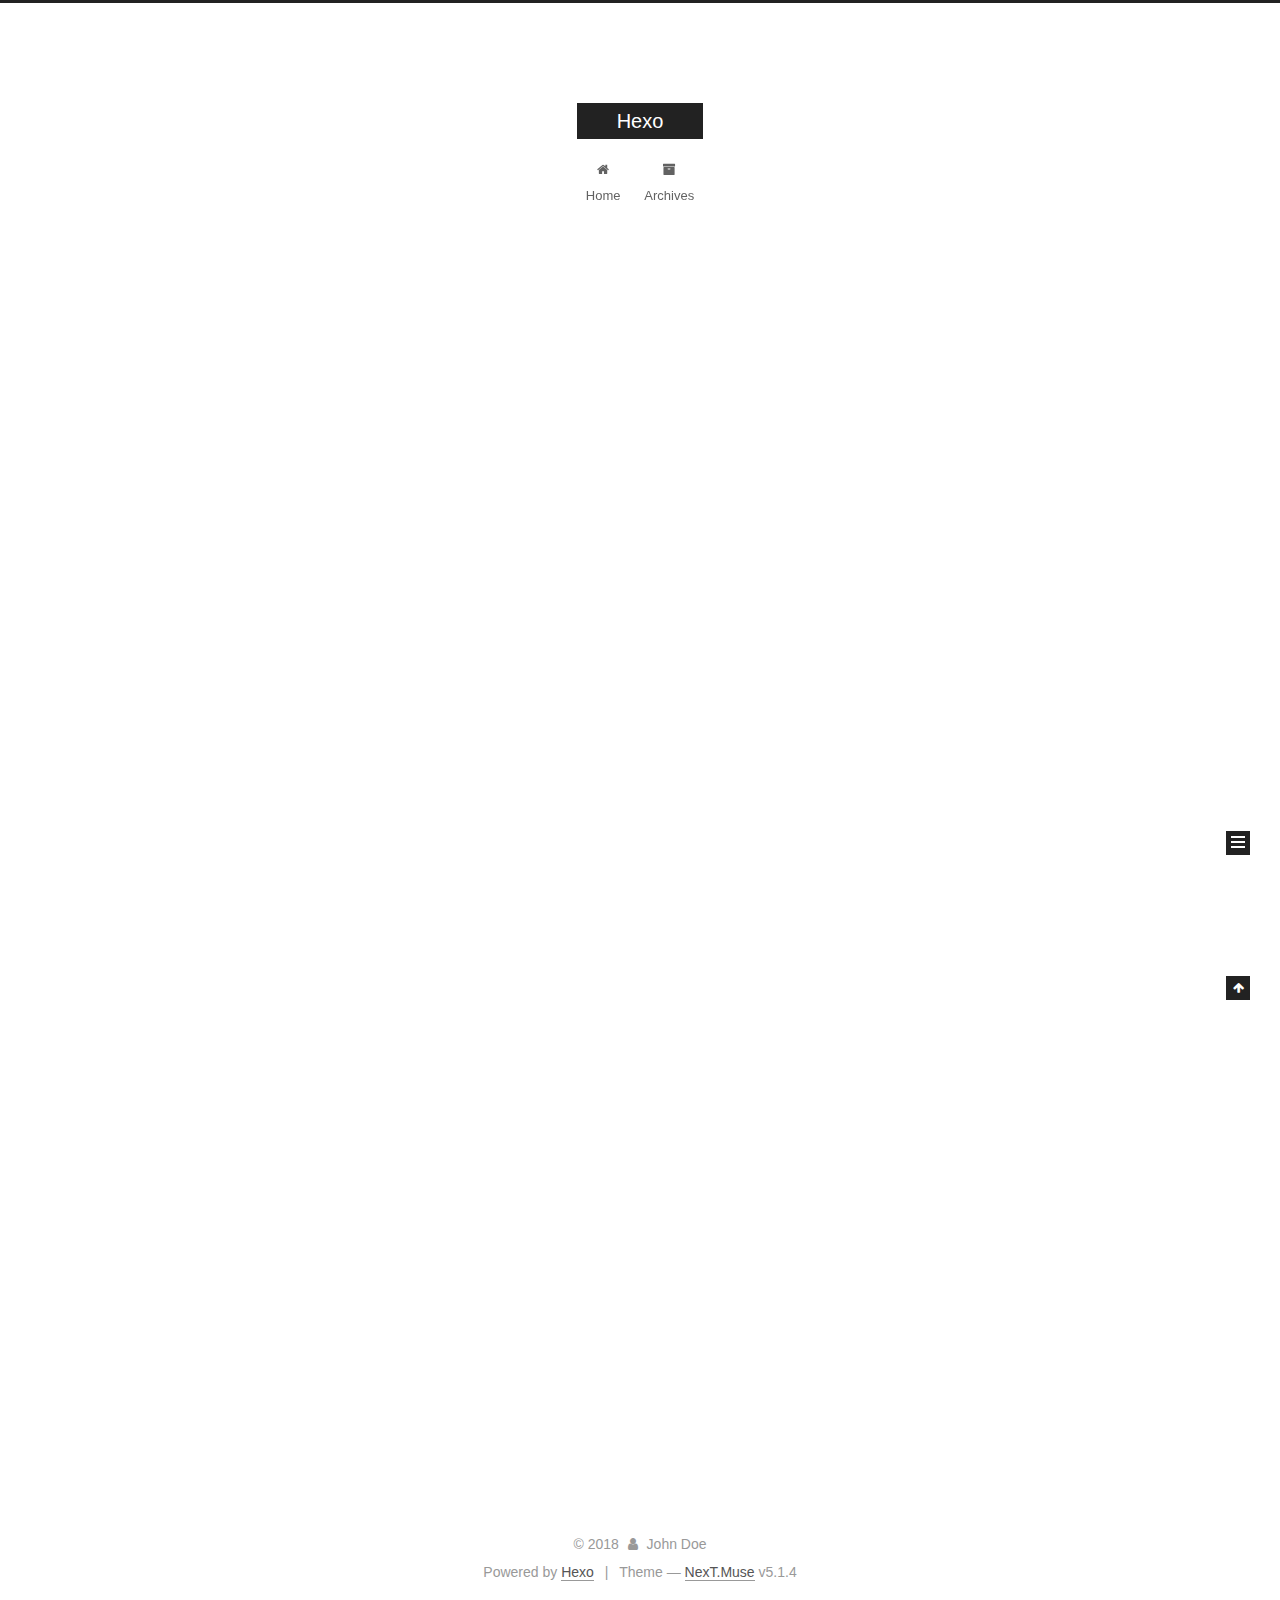
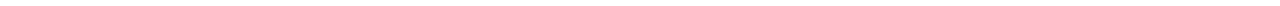
==== commit b94326e7: "Site updated: 2018-06-02 10:52:55" ====
--- a/index.html
+++ b/index.html
@@ -1,128 +1,425 @@
 <!DOCTYPE html>
-<html>
+
+
+
+  
+
+
+<html class="theme-next muse use-motion" lang="">
 <head>
-  <meta charset="utf-8">
-  
-
-  
-  <title>Hexo</title>
-  <meta name="viewport" content="width=device-width, initial-scale=1, maximum-scale=1">
-  <meta property="og:type" content="website">
+  <meta charset="UTF-8"/>
+<meta http-equiv="X-UA-Compatible" content="IE=edge" />
+<meta name="viewport" content="width=device-width, initial-scale=1, maximum-scale=1"/>
+<meta name="theme-color" content="#222">
+
+
+
+
+
+
+
+
+
+<meta http-equiv="Cache-Control" content="no-transform" />
+<meta http-equiv="Cache-Control" content="no-siteapp" />
+
+
+
+
+
+
+
+
+
+
+
+
+
+
+
+
+  
+  
+  <link href="/lib/fancybox/source/jquery.fancybox.css?v=2.1.5" rel="stylesheet" type="text/css" />
+
+
+
+
+
+
+
+<link href="/lib/font-awesome/css/font-awesome.min.css?v=4.6.2" rel="stylesheet" type="text/css" />
+
+<link href="/css/main.css?v=5.1.4" rel="stylesheet" type="text/css" />
+
+
+  <link rel="apple-touch-icon" sizes="180x180" href="/images/apple-touch-icon-next.png?v=5.1.4">
+
+
+  <link rel="icon" type="image/png" sizes="32x32" href="/images/favicon-32x32-next.png?v=5.1.4">
+
+
+  <link rel="icon" type="image/png" sizes="16x16" href="/images/favicon-16x16-next.png?v=5.1.4">
+
+
+  <link rel="mask-icon" href="/images/logo.svg?v=5.1.4" color="#222">
+
+
+
+
+
+  <meta name="keywords" content="Hexo, NexT" />
+
+
+
+
+
+
+
+
+
+
+<meta property="og:type" content="website">
 <meta property="og:title" content="Hexo">
 <meta property="og:url" content="http://yoursite.com/index.html">
 <meta property="og:site_name" content="Hexo">
 <meta property="og:locale" content="default">
 <meta name="twitter:card" content="summary">
 <meta name="twitter:title" content="Hexo">
-  
-    <link rel="alternate" href="/atom.xml" title="Hexo" type="application/atom+xml">
-  
-  
-    <link rel="icon" href="/favicon.png">
-  
-  
-    <link href="//fonts.googleapis.com/css?family=Source+Code+Pro" rel="stylesheet" type="text/css">
-  
-  <link rel="stylesheet" href="/css/style.css">
+
+
+
+<script type="text/javascript" id="hexo.configurations">
+  var NexT = window.NexT || {};
+  var CONFIG = {
+    root: '/',
+    scheme: 'Muse',
+    version: '5.1.4',
+    sidebar: {"position":"left","display":"post","offset":12,"b2t":false,"scrollpercent":false,"onmobile":false},
+    fancybox: true,
+    tabs: true,
+    motion: {"enable":true,"async":false,"transition":{"post_block":"fadeIn","post_header":"slideDownIn","post_body":"slideDownIn","coll_header":"slideLeftIn","sidebar":"slideUpIn"}},
+    duoshuo: {
+      userId: '0',
+      author: 'Author'
+    },
+    algolia: {
+      applicationID: '',
+      apiKey: '',
+      indexName: '',
+      hits: {"per_page":10},
+      labels: {"input_placeholder":"Search for Posts","hits_empty":"We didn't find any results for the search: ${query}","hits_stats":"${hits} results found in ${time} ms"}
+    }
+  };
+</script>
+
+
+
+  <link rel="canonical" href="http://yoursite.com/"/>
+
+
+
+
+
+  <title>Hexo</title>
+  
+
+
+
+
+
+
+
+
 </head>
 
-<body>
-  <div id="container">
-    <div id="wrap">
-      <header id="header">
-  <div id="banner"></div>
-  <div id="header-outer" class="outer">
-    <div id="header-title" class="inner">
-      <h1 id="logo-wrap">
-        <a href="/" id="logo">Hexo</a>
-      </h1>
-      
+<body itemscope itemtype="http://schema.org/WebPage" lang="default">
+
+  
+  
+    
+  
+
+  <div class="container sidebar-position-left 
+  page-home">
+    <div class="headband"></div>
+
+    <header id="header" class="header" itemscope itemtype="http://schema.org/WPHeader">
+      <div class="header-inner"><div class="site-brand-wrapper">
+  <div class="site-meta ">
+    
+
+    <div class="custom-logo-site-title">
+      <a href="/"  class="brand" rel="start">
+        <span class="logo-line-before"><i></i></span>
+        <span class="site-title">Hexo</span>
+        <span class="logo-line-after"><i></i></span>
+      </a>
     </div>
-    <div id="header-inner" class="inner">
-      <nav id="main-nav">
-        <a id="main-nav-toggle" class="nav-icon"></a>
-        
-          <a class="main-nav-link" href="/">Home</a>
-        
-          <a class="main-nav-link" href="/archives">Archives</a>
-        
-      </nav>
-      <nav id="sub-nav">
-        
-          <a id="nav-rss-link" class="nav-icon" href="/atom.xml" title="RSS Feed"></a>
-        
-        <a id="nav-search-btn" class="nav-icon" title="Search"></a>
-      </nav>
-      <div id="search-form-wrap">
-        <form action="//google.com/search" method="get" accept-charset="UTF-8" class="search-form"><input type="search" name="q" class="search-form-input" placeholder="Search"><button type="submit" class="search-form-submit">&#xF002;</button><input type="hidden" name="sitesearch" value="http://yoursite.com"></form>
-      </div>
+      
+        <p class="site-subtitle"></p>
+      
+  </div>
+
+  <div class="site-nav-toggle">
+    <button>
+      <span class="btn-bar"></span>
+      <span class="btn-bar"></span>
+      <span class="btn-bar"></span>
+    </button>
+  </div>
+</div>
+
+<nav class="site-nav">
+  
+
+  
+    <ul id="menu" class="menu">
+      
+        
+        <li class="menu-item menu-item-home">
+          <a href="/" rel="section">
+            
+              <i class="menu-item-icon fa fa-fw fa-home"></i> <br />
+            
+            Home
+          </a>
+        </li>
+      
+        
+        <li class="menu-item menu-item-archives">
+          <a href="/archives/" rel="section">
+            
+              <i class="menu-item-icon fa fa-fw fa-archive"></i> <br />
+            
+            Archives
+          </a>
+        </li>
+      
+
+      
+    </ul>
+  
+
+  
+</nav>
+
+
+
+ </div>
+    </header>
+
+    <main id="main" class="main">
+      <div class="main-inner">
+        <div class="content-wrap">
+          <div id="content" class="content">
+            
+  <section id="posts" class="posts-expand">
+    
+      
+
+  
+
+  
+  
+  
+
+  <article class="post post-type-normal" itemscope itemtype="http://schema.org/Article">
+  
+  
+  
+  <div class="post-block">
+    <link itemprop="mainEntityOfPage" href="http://yoursite.com/2018/06/01/article-title/">
+
+    <span hidden itemprop="author" itemscope itemtype="http://schema.org/Person">
+      <meta itemprop="name" content="John Doe">
+      <meta itemprop="description" content="">
+      <meta itemprop="image" content="/images/avatar.gif">
+    </span>
+
+    <span hidden itemprop="publisher" itemscope itemtype="http://schema.org/Organization">
+      <meta itemprop="name" content="Hexo">
+    </span>
+
+    
+      <header class="post-header">
+
+        
+        
+          <h1 class="post-title" itemprop="name headline">
+                
+                <a class="post-title-link" href="/2018/06/01/article-title/" itemprop="url">Mechine Learning</a></h1>
+        
+
+        <div class="post-meta">
+          <span class="post-time">
+            
+              <span class="post-meta-item-icon">
+                <i class="fa fa-calendar-o"></i>
+              </span>
+              
+                <span class="post-meta-item-text">Posted on</span>
+              
+              <time title="Post created" itemprop="dateCreated datePublished" datetime="2018-06-01T09:27:49+08:00">
+                2018-06-01
+              </time>
+            
+
+            
+
+            
+          </span>
+
+          
+
+          
+            
+          
+
+          
+          
+
+          
+
+          
+
+          
+
+        </div>
+      </header>
+    
+
+    
+    
+    
+    <div class="post-body" itemprop="articleBody">
+
+      
+      
+
+      
+        
+          
+            
+          
+        
+      
     </div>
-  </div>
-</header>
-      <div class="outer">
-        <section id="main">
-  
-    <article id="post-article-title" class="article article-type-post" itemscope itemprop="blogPost">
-  <div class="article-meta">
-    <a href="/2018/06/01/article-title/" class="article-date">
-  <time datetime="2018-06-01T01:27:49.000Z" itemprop="datePublished">2018-06-01</time>
-</a>
-    
-  </div>
-  <div class="article-inner">
-    
-    
-      <header class="article-header">
-        
-  
-    <h1 itemprop="name">
-      <a class="article-title" href="/2018/06/01/article-title/">Mechine Learning</a>
-    </h1>
-  
-
-      </header>
-    
-    <div class="article-entry" itemprop="articleBody">
-      
-        
-      
-    </div>
-    <footer class="article-footer">
-      <a data-url="http://yoursite.com/2018/06/01/article-title/" data-id="cjhvauhpu0000egv9kn4tlus4" class="article-share-link">Share</a>
-      
-      
-  <ul class="article-tag-list"><li class="article-tag-list-item"><a class="article-tag-list-link" href="/tags/ML/">ML</a></li></ul>
-
+    
+    
+    
+
+    
+
+    
+
+    
+
+    <footer class="post-footer">
+      
+
+      
+
+      
+
+      
+      
+        <div class="post-eof"></div>
+      
     </footer>
   </div>
   
-</article>
-
-
-  
-    <article id="post-hello-world" class="article article-type-post" itemscope itemprop="blogPost">
-  <div class="article-meta">
-    <a href="/2018/05/31/hello-world/" class="article-date">
-  <time datetime="2018-05-31T12:13:08.776Z" itemprop="datePublished">2018-05-31</time>
-</a>
-    
-  </div>
-  <div class="article-inner">
-    
-    
-      <header class="article-header">
-        
-  
-    <h1 itemprop="name">
-      <a class="article-title" href="/2018/05/31/hello-world/">Hello World</a>
-    </h1>
-  
-
+  
+  
+  </article>
+
+
+    
+      
+
+  
+
+  
+  
+  
+
+  <article class="post post-type-normal" itemscope itemtype="http://schema.org/Article">
+  
+  
+  
+  <div class="post-block">
+    <link itemprop="mainEntityOfPage" href="http://yoursite.com/2018/05/31/hello-world/">
+
+    <span hidden itemprop="author" itemscope itemtype="http://schema.org/Person">
+      <meta itemprop="name" content="John Doe">
+      <meta itemprop="description" content="">
+      <meta itemprop="image" content="/images/avatar.gif">
+    </span>
+
+    <span hidden itemprop="publisher" itemscope itemtype="http://schema.org/Organization">
+      <meta itemprop="name" content="Hexo">
+    </span>
+
+    
+      <header class="post-header">
+
+        
+        
+          <h1 class="post-title" itemprop="name headline">
+                
+                <a class="post-title-link" href="/2018/05/31/hello-world/" itemprop="url">Hello World</a></h1>
+        
+
+        <div class="post-meta">
+          <span class="post-time">
+            
+              <span class="post-meta-item-icon">
+                <i class="fa fa-calendar-o"></i>
+              </span>
+              
+                <span class="post-meta-item-text">Posted on</span>
+              
+              <time title="Post created" itemprop="dateCreated datePublished" datetime="2018-05-31T20:13:08+08:00">
+                2018-05-31
+              </time>
+            
+
+            
+
+            
+          </span>
+
+          
+
+          
+            
+          
+
+          
+          
+
+          
+
+          
+
+          
+
+        </div>
       </header>
     
-    <div class="article-entry" itemprop="articleBody">
-      
-        <p>Welcome to <a href="https://hexo.io/" target="_blank" rel="noopener">Hexo</a>! This is your very first post. Check <a href="https://hexo.io/docs/" target="_blank" rel="noopener">documentation</a> for more info. If you get any problems when using Hexo, you can find the answer in <a href="https://hexo.io/docs/troubleshooting.html" target="_blank" rel="noopener">troubleshooting</a> or you can ask me on <a href="https://github.com/hexojs/hexo/issues" target="_blank" rel="noopener">GitHub</a>.</p>
+
+    
+    
+    
+    <div class="post-body" itemprop="articleBody">
+
+      
+      
+
+      
+        
+          
+            <p>Welcome to <a href="https://hexo.io/" target="_blank" rel="noopener">Hexo</a>! This is your very first post. Check <a href="https://hexo.io/docs/" target="_blank" rel="noopener">documentation</a> for more info. If you get any problems when using Hexo, you can find the answer in <a href="https://hexo.io/docs/troubleshooting.html" target="_blank" rel="noopener">troubleshooting</a> or you can ask me on <a href="https://github.com/hexojs/hexo/issues" target="_blank" rel="noopener">GitHub</a>.</p>
 <h2 id="Quick-Start"><a href="#Quick-Start" class="headerlink" title="Quick Start"></a>Quick Start</h2><h3 id="Create-a-new-post"><a href="#Create-a-new-post" class="headerlink" title="Create a new post"></a>Create a new post</h3><figure class="highlight bash"><table><tr><td class="gutter"><pre><span class="line">1</span><br></pre></td><td class="code"><pre><span class="line">$ hexo new <span class="string">"My New Post"</span></span><br></pre></td></tr></table></figure>
 <p>More info: <a href="https://hexo.io/docs/writing.html" target="_blank" rel="noopener">Writing</a></p>
 <h3 id="Run-server"><a href="#Run-server" class="headerlink" title="Run server"></a>Run server</h3><figure class="highlight bash"><table><tr><td class="gutter"><pre><span class="line">1</span><br></pre></td><td class="code"><pre><span class="line">$ hexo server</span><br></pre></td></tr></table></figure>
@@ -132,109 +429,316 @@
 <h3 id="Deploy-to-remote-sites"><a href="#Deploy-to-remote-sites" class="headerlink" title="Deploy to remote sites"></a>Deploy to remote sites</h3><figure class="highlight bash"><table><tr><td class="gutter"><pre><span class="line">1</span><br></pre></td><td class="code"><pre><span class="line">$ hexo deploy</span><br></pre></td></tr></table></figure>
 <p>More info: <a href="https://hexo.io/docs/deployment.html" target="_blank" rel="noopener">Deployment</a></p>
 
+          
+        
       
     </div>
-    <footer class="article-footer">
-      <a data-url="http://yoursite.com/2018/05/31/hello-world/" data-id="cjhvard090000bkv9ta749nlc" class="article-share-link">Share</a>
-      
+    
+    
+    
+
+    
+
+    
+
+    
+
+    <footer class="post-footer">
+      
+
+      
+
+      
+
+      
+      
+        <div class="post-eof"></div>
       
     </footer>
   </div>
   
-</article>
-
-
-  
-
-
-</section>
-        
-          <aside id="sidebar">
-  
-    
-
-  
-    
-  <div class="widget-wrap">
-    <h3 class="widget-title">Tags</h3>
-    <div class="widget">
-      <ul class="tag-list"><li class="tag-list-item"><a class="tag-list-link" href="/tags/ML/">ML</a></li></ul>
+  
+  
+  </article>
+
+
+    
+  </section>
+
+  
+
+
+          </div>
+          
+
+
+          
+
+        </div>
+        
+          
+  
+  <div class="sidebar-toggle">
+    <div class="sidebar-toggle-line-wrap">
+      <span class="sidebar-toggle-line sidebar-toggle-line-first"></span>
+      <span class="sidebar-toggle-line sidebar-toggle-line-middle"></span>
+      <span class="sidebar-toggle-line sidebar-toggle-line-last"></span>
     </div>
   </div>
 
-
-  
-    
-  <div class="widget-wrap">
-    <h3 class="widget-title">Tag Cloud</h3>
-    <div class="widget tagcloud">
-      <a href="/tags/ML/" style="font-size: 10px;">ML</a>
+  <aside id="sidebar" class="sidebar">
+    
+    <div class="sidebar-inner">
+
+      
+
+      
+
+      <section class="site-overview-wrap sidebar-panel sidebar-panel-active">
+        <div class="site-overview">
+          <div class="site-author motion-element" itemprop="author" itemscope itemtype="http://schema.org/Person">
+            
+              <p class="site-author-name" itemprop="name">John Doe</p>
+              <p class="site-description motion-element" itemprop="description"></p>
+          </div>
+
+          <nav class="site-state motion-element">
+
+            
+              <div class="site-state-item site-state-posts">
+              
+                <a href="/archives/">
+              
+                  <span class="site-state-item-count">2</span>
+                  <span class="site-state-item-name">posts</span>
+                </a>
+              </div>
+            
+
+            
+
+            
+              
+              
+              <div class="site-state-item site-state-tags">
+                
+                  <span class="site-state-item-count">1</span>
+                  <span class="site-state-item-name">tags</span>
+                
+              </div>
+            
+
+          </nav>
+
+          
+
+          
+
+          
+          
+
+          
+          
+
+          
+
+        </div>
+      </section>
+
+      
+
+      
+
     </div>
+  </aside>
+
+
+        
+      </div>
+    </main>
+
+    <footer id="footer" class="footer">
+      <div class="footer-inner">
+        <div class="copyright">&copy; <span itemprop="copyrightYear">2018</span>
+  <span class="with-love">
+    <i class="fa fa-user"></i>
+  </span>
+  <span class="author" itemprop="copyrightHolder">John Doe</span>
+
+  
+</div>
+
+
+  <div class="powered-by">Powered by <a class="theme-link" target="_blank" href="https://hexo.io">Hexo</a></div>
+
+
+
+  <span class="post-meta-divider">|</span>
+
+
+
+  <div class="theme-info">Theme &mdash; <a class="theme-link" target="_blank" href="https://github.com/iissnan/hexo-theme-next">NexT.Muse</a> v5.1.4</div>
+
+
+
+
+        
+
+
+
+
+
+
+
+        
+      </div>
+    </footer>
+
+    
+      <div class="back-to-top">
+        <i class="fa fa-arrow-up"></i>
+        
+      </div>
+    
+
+    
+
   </div>
 
   
-    
-  <div class="widget-wrap">
-    <h3 class="widget-title">Archives</h3>
-    <div class="widget">
-      <ul class="archive-list"><li class="archive-list-item"><a class="archive-list-link" href="/archives/2018/06/">June 2018</a></li><li class="archive-list-item"><a class="archive-list-link" href="/archives/2018/05/">May 2018</a></li></ul>
-    </div>
-  </div>
-
-
-  
-    
-  <div class="widget-wrap">
-    <h3 class="widget-title">Recent Posts</h3>
-    <div class="widget">
-      <ul>
-        
-          <li>
-            <a href="/2018/06/01/article-title/">Mechine Learning</a>
-          </li>
-        
-          <li>
-            <a href="/2018/05/31/hello-world/">Hello World</a>
-          </li>
-        
-      </ul>
-    </div>
-  </div>
-
-  
-</aside>
-        
-      </div>
-      <footer id="footer">
-  
-  <div class="outer">
-    <div id="footer-info" class="inner">
-      &copy; 2018 John Doe<br>
-      Powered by <a href="http://hexo.io/" target="_blank">Hexo</a>
-    </div>
-  </div>
-</footer>
-    </div>
-    <nav id="mobile-nav">
-  
-    <a href="/" class="mobile-nav-link">Home</a>
-  
-    <a href="/archives" class="mobile-nav-link">Archives</a>
-  
-</nav>
-    
-
-<script src="//ajax.googleapis.com/ajax/libs/jquery/2.0.3/jquery.min.js"></script>
-
-
-  <link rel="stylesheet" href="/fancybox/jquery.fancybox.css">
-  <script src="/fancybox/jquery.fancybox.pack.js"></script>
-
-
-<script src="/js/script.js"></script>
-
-
-
-  </div>
+
+<script type="text/javascript">
+  if (Object.prototype.toString.call(window.Promise) !== '[object Function]') {
+    window.Promise = null;
+  }
+</script>
+
+
+
+
+
+
+
+
+
+  
+
+
+
+
+
+
+
+
+
+
+
+
+  
+  
+    <script type="text/javascript" src="/lib/jquery/index.js?v=2.1.3"></script>
+  
+
+  
+  
+    <script type="text/javascript" src="/lib/fastclick/lib/fastclick.min.js?v=1.0.6"></script>
+  
+
+  
+  
+    <script type="text/javascript" src="/lib/jquery_lazyload/jquery.lazyload.js?v=1.9.7"></script>
+  
+
+  
+  
+    <script type="text/javascript" src="/lib/velocity/velocity.min.js?v=1.2.1"></script>
+  
+
+  
+  
+    <script type="text/javascript" src="/lib/velocity/velocity.ui.min.js?v=1.2.1"></script>
+  
+
+  
+  
+    <script type="text/javascript" src="/lib/fancybox/source/jquery.fancybox.pack.js?v=2.1.5"></script>
+  
+
+
+  
+
+
+  <script type="text/javascript" src="/js/src/utils.js?v=5.1.4"></script>
+
+  <script type="text/javascript" src="/js/src/motion.js?v=5.1.4"></script>
+
+
+
+  
+  
+
+  
+
+  
+
+
+  <script type="text/javascript" src="/js/src/bootstrap.js?v=5.1.4"></script>
+
+
+
+  
+
+
+  
+
+
+
+
+	
+
+
+
+
+
+  
+
+
+
+
+
+  
+
+
+
+
+
+
+
+
+
+
+
+
+  
+
+
+
+
+
+  
+
+  
+
+  
+
+  
+  
+
+  
+
+  
+
+  
+
 </body>
-</html>+</html>
--- a/css/main.css
+++ b/css/main.css
@@ -0,0 +1,2662 @@
+/* normalize.css v3.0.2 | MIT License | git.io/normalize */
+html {
+  font-family: sans-serif; /* 1 */
+  -ms-text-size-adjust: 100%; /* 2 */
+  -webkit-text-size-adjust: 100%; /* 2 */
+}
+body {
+  margin: 0;
+}
+article,
+aside,
+details,
+figcaption,
+figure,
+footer,
+header,
+hgroup,
+main,
+menu,
+nav,
+section,
+summary {
+  display: block;
+}
+audio,
+canvas,
+progress,
+video {
+  display: inline-block; /* 1 */
+  vertical-align: baseline; /* 2 */
+}
+audio:not([controls]) {
+  display: none;
+  height: 0;
+}
+[hidden],
+template {
+  display: none;
+}
+a {
+  background-color: transparent;
+}
+a:active,
+a:hover {
+  outline: 0;
+}
+abbr[title] {
+  border-bottom: 1px dotted;
+}
+b,
+strong {
+  font-weight: bold;
+}
+dfn {
+  font-style: italic;
+}
+h1 {
+  font-size: 2em;
+  margin: 0.67em 0;
+}
+mark {
+  background: #ff0;
+  color: #000;
+}
+small {
+  font-size: 80%;
+}
+sub,
+sup {
+  font-size: 75%;
+  line-height: 0;
+  position: relative;
+  vertical-align: baseline;
+}
+sup {
+  top: -0.5em;
+}
+sub {
+  bottom: -0.25em;
+}
+img {
+  border: 0;
+}
+svg:not(:root) {
+  overflow: hidden;
+}
+figure {
+  margin: 1em 40px;
+}
+hr {
+  -moz-box-sizing: content-box;
+  box-sizing: content-box;
+  height: 0;
+}
+pre {
+  overflow: auto;
+}
+code,
+kbd,
+pre,
+samp {
+  font-family: monospace, monospace;
+  font-size: 1em;
+}
+button,
+input,
+optgroup,
+select,
+textarea {
+  color: inherit; /* 1 */
+  font: inherit; /* 2 */
+  margin: 0; /* 3 */
+}
+button {
+  overflow: visible;
+}
+button,
+select {
+  text-transform: none;
+}
+button,
+html input[type="button"],
+input[type="reset"],
+input[type="submit"] {
+  -webkit-appearance: button; /* 2 */
+  cursor: pointer; /* 3 */
+}
+button[disabled],
+html input[disabled] {
+  cursor: default;
+}
+button::-moz-focus-inner,
+input::-moz-focus-inner {
+  border: 0;
+  padding: 0;
+}
+input {
+  line-height: normal;
+}
+input[type="checkbox"],
+input[type="radio"] {
+  box-sizing: border-box; /* 1 */
+  padding: 0; /* 2 */
+}
+input[type="number"]::-webkit-inner-spin-button,
+input[type="number"]::-webkit-outer-spin-button {
+  height: auto;
+}
+input[type="search"] {
+  -webkit-appearance: textfield; /* 1 */
+  -moz-box-sizing: content-box;
+  -webkit-box-sizing: content-box; /* 2 */
+  box-sizing: content-box;
+}
+input[type="search"]::-webkit-search-cancel-button,
+input[type="search"]::-webkit-search-decoration {
+  -webkit-appearance: none;
+}
+fieldset {
+  border: 1px solid #c0c0c0;
+  margin: 0 2px;
+  padding: 0.35em 0.625em 0.75em;
+}
+legend {
+  border: 0; /* 1 */
+  padding: 0; /* 2 */
+}
+textarea {
+  overflow: auto;
+}
+optgroup {
+  font-weight: bold;
+}
+table {
+  border-collapse: collapse;
+  border-spacing: 0;
+}
+td,
+th {
+  padding: 0;
+}
+::selection {
+  background: #262a30;
+  color: #fff;
+}
+body {
+  position: relative;
+  font-family: 'Lato', "PingFang SC", "Microsoft YaHei", sans-serif;
+  font-size: 14px;
+  line-height: 2;
+  color: #555;
+  background: #fff;
+}
+@media (max-width: 767px) {
+  body {
+    padding-right: 0 !important;
+  }
+}
+@media (min-width: 768px) and (max-width: 991px) {
+  body {
+    padding-right: 0 !important;
+  }
+}
+@media (min-width: 1600px) {
+  body {
+    font-size: 16px;
+  }
+}
+h1,
+h2,
+h3,
+h4,
+h5,
+h6 {
+  margin: 0;
+  padding: 0;
+  font-weight: bold;
+  line-height: 1.5;
+  font-family: 'Lato', "PingFang SC", "Microsoft YaHei", sans-serif;
+}
+h2,
+h3,
+h4,
+h5,
+h6 {
+  margin: 20px 0 15px;
+}
+h1 {
+  font-size: 22px;
+}
+@media (max-width: 767px) {
+  h1 {
+    font-size: 18px;
+  }
+}
+h2 {
+  font-size: 20px;
+}
+@media (max-width: 767px) {
+  h2 {
+    font-size: 16px;
+  }
+}
+h3 {
+  font-size: 18px;
+}
+@media (max-width: 767px) {
+  h3 {
+    font-size: 14px;
+  }
+}
+h4 {
+  font-size: 16px;
+}
+@media (max-width: 767px) {
+  h4 {
+    font-size: 12px;
+  }
+}
+h5 {
+  font-size: 14px;
+}
+@media (max-width: 767px) {
+  h5 {
+    font-size: 10px;
+  }
+}
+h6 {
+  font-size: 12px;
+}
+@media (max-width: 767px) {
+  h6 {
+    font-size: 8px;
+  }
+}
+p {
+  margin: 0 0 20px 0;
+}
+a {
+  color: #555;
+  text-decoration: none;
+  outline: none;
+  border-bottom: 1px solid #999;
+  word-wrap: break-word;
+}
+a:hover {
+  color: #222;
+  border-bottom-color: #222;
+}
+blockquote {
+  margin: 0;
+  padding: 0;
+}
+img {
+  display: block;
+  margin: auto;
+  max-width: 100%;
+  height: auto;
+}
+hr {
+  margin: 40px 0;
+  height: 3px;
+  border: none;
+  background-color: #ddd;
+  background-image: repeating-linear-gradient(-45deg, #fff, #fff 4px, transparent 4px, transparent 8px);
+}
+blockquote {
+  padding: 0 15px;
+  color: #666;
+  border-left: 4px solid #ddd;
+}
+blockquote cite::before {
+  content: "-";
+  padding: 0 5px;
+}
+dt {
+  font-weight: 700;
+}
+dd {
+  margin: 0;
+  padding: 0;
+}
+kbd {
+  border: 1px solid #ccc;
+  border-radius: 0.2em;
+  box-shadow: 0.1em 0.1em 0.2em rgba(0,0,0,0.1);
+  background-color: #f9f9f9;
+  font-family: inherit;
+  background-image: -webkit-linear-gradient(top, #eee, #fff, #eee);
+  padding: 0.1em 0.3em;
+  white-space: nowrap;
+}
+.text-left {
+  text-align: left;
+}
+.text-center {
+  text-align: center;
+}
+.text-right {
+  text-align: right;
+}
+.text-justify {
+  text-align: justify;
+}
+.text-nowrap {
+  white-space: nowrap;
+}
+.text-lowercase {
+  text-transform: lowercase;
+}
+.text-uppercase {
+  text-transform: uppercase;
+}
+.text-capitalize {
+  text-transform: capitalize;
+}
+.center-block {
+  display: block;
+  margin-left: auto;
+  margin-right: auto;
+}
+.clearfix:before,
+.clearfix:after {
+  content: " ";
+  display: table;
+}
+.clearfix:after {
+  clear: both;
+}
+.pullquote {
+  width: 45%;
+}
+.pullquote.left {
+  float: left;
+  margin-left: 5px;
+  margin-right: 10px;
+}
+.pullquote.right {
+  float: right;
+  margin-left: 10px;
+  margin-right: 5px;
+}
+.affix.affix.affix {
+  position: fixed;
+}
+.translation {
+  margin-top: -20px;
+  font-size: 14px;
+  color: #999;
+}
+.scrollbar-measure {
+  width: 100px;
+  height: 100px;
+  overflow: scroll;
+  position: absolute;
+  top: -9999px;
+}
+.use-motion .motion-element {
+  opacity: 0;
+}
+table {
+  margin: 20px 0;
+  width: 100%;
+  border-collapse: collapse;
+  border-spacing: 0;
+  border: 1px solid #ddd;
+  font-size: 14px;
+  table-layout: fixed;
+  word-wrap: break-all;
+}
+table>tbody>tr:nth-of-type(odd) {
+  background-color: #f9f9f9;
+}
+table>tbody>tr:hover {
+  background-color: #f5f5f5;
+}
+caption,
+th,
+td {
+  padding: 8px;
+  text-align: left;
+  vertical-align: middle;
+  font-weight: normal;
+}
+th,
+td {
+  border-bottom: 3px solid #ddd;
+  border-right: 1px solid #eee;
+}
+th {
+  padding-bottom: 10px;
+  font-weight: 700;
+}
+td {
+  border-bottom-width: 1px;
+}
+html,
+body {
+  height: 100%;
+}
+.container {
+  position: relative;
+  min-height: 100%;
+}
+.header-inner {
+  margin: 0 auto;
+  padding: 100px 0 70px;
+  width: 700px;
+}
+@media (min-width: 1600px) {
+  .container .header-inner {
+    width: 900px;
+  }
+}
+.main {
+  padding-bottom: 150px;
+}
+.main-inner {
+  margin: 0 auto;
+  width: 700px;
+}
+@media (min-width: 1600px) {
+  .container .main-inner {
+    width: 900px;
+  }
+}
+.footer {
+  position: absolute;
+  left: 0;
+  bottom: 0;
+  width: 100%;
+  min-height: 50px;
+}
+.footer-inner {
+  box-sizing: border-box;
+  margin: 20px auto;
+  width: 700px;
+}
+@media (min-width: 1600px) {
+  .container .footer-inner {
+    width: 900px;
+  }
+}
+pre,
+.highlight {
+  overflow: auto;
+  margin: 20px 0;
+  padding: 0;
+  font-size: 13px;
+  color: #4d4d4c;
+  background: #f7f7f7;
+  line-height: 1.6;
+}
+pre,
+code {
+  font-family: consolas, Menlo, "PingFang SC", "Microsoft YaHei", monospace;
+}
+code {
+  padding: 2px 4px;
+  word-wrap: break-word;
+  color: #555;
+  background: #eee;
+  border-radius: 3px;
+  font-size: 13px;
+}
+pre {
+  padding: 10px;
+}
+pre code {
+  padding: 0;
+  color: #4d4d4c;
+  background: none;
+  text-shadow: none;
+}
+.highlight {
+  border-radius: 1px;
+}
+.highlight pre {
+  border: none;
+  margin: 0;
+  padding: 10px 0;
+}
+.highlight table {
+  margin: 0;
+  width: auto;
+  border: none;
+}
+.highlight td {
+  border: none;
+  padding: 0;
+}
+.highlight figcaption {
+  font-size: 1em;
+  color: #4d4d4c;
+  line-height: 1em;
+  margin-bottom: 1em;
+}
+.highlight figcaption:before,
+.highlight figcaption:after {
+  content: " ";
+  display: table;
+}
+.highlight figcaption:after {
+  clear: both;
+}
+.highlight figcaption a {
+  float: right;
+  color: #4d4d4c;
+}
+.highlight figcaption a:hover {
+  border-bottom-color: #4d4d4c;
+}
+.highlight .gutter pre {
+  padding-left: 10px;
+  padding-right: 10px;
+  color: #869194;
+  text-align: right;
+  background-color: #eff2f3;
+}
+.highlight .code pre {
+  width: 100%;
+  padding-left: 10px;
+  padding-right: 10px;
+  background-color: #f7f7f7;
+}
+.highlight .line {
+  height: 20px;
+}
+.gutter {
+  -webkit-user-select: none;
+  -moz-user-select: none;
+  -ms-user-select: none;
+  user-select: none;
+}
+.gist table {
+  width: auto;
+}
+.gist table td {
+  border: none;
+}
+pre .deletion {
+  background: #fdd;
+}
+pre .addition {
+  background: #dfd;
+}
+pre .meta {
+  color: #8959a8;
+}
+pre .comment {
+  color: #8e908c;
+}
+pre .variable,
+pre .attribute,
+pre .tag,
+pre .regexp,
+pre .ruby .constant,
+pre .xml .tag .title,
+pre .xml .pi,
+pre .xml .doctype,
+pre .html .doctype,
+pre .css .id,
+pre .css .class,
+pre .css .pseudo {
+  color: #c82829;
+}
+pre .number,
+pre .preprocessor,
+pre .built_in,
+pre .literal,
+pre .params,
+pre .constant,
+pre .command {
+  color: #f5871f;
+}
+pre .ruby .class .title,
+pre .css .rules .attribute,
+pre .string,
+pre .value,
+pre .inheritance,
+pre .header,
+pre .ruby .symbol,
+pre .xml .cdata,
+pre .special,
+pre .number,
+pre .formula {
+  color: #718c00;
+}
+pre .title,
+pre .css .hexcolor {
+  color: #3e999f;
+}
+pre .function,
+pre .python .decorator,
+pre .python .title,
+pre .ruby .function .title,
+pre .ruby .title .keyword,
+pre .perl .sub,
+pre .javascript .title,
+pre .coffeescript .title {
+  color: #4271ae;
+}
+pre .keyword,
+pre .javascript .function {
+  color: #8959a8;
+}
+.full-image.full-image.full-image.full-image {
+  border: none;
+  max-width: 100%;
+  width: auto;
+  margin: 20px auto 25px;
+}
+@media (min-width: 992px) {
+  .full-image.full-image.full-image.full-image {
+    max-width: none;
+    width: 110%;
+    margin: 25px -5%;
+  }
+}
+.blockquote-center,
+.page-home .post-type-quote blockquote,
+.page-post-detail .post-type-quote blockquote {
+  position: relative;
+  margin: 40px 0;
+  padding: 0;
+  border-left: none;
+  text-align: center;
+}
+.blockquote-center::before,
+.page-home .post-type-quote blockquote::before,
+.page-post-detail .post-type-quote blockquote::before,
+.blockquote-center::after,
+.page-home .post-type-quote blockquote::after,
+.page-post-detail .post-type-quote blockquote::after {
+  position: absolute;
+  content: ' ';
+  display: block;
+  width: 100%;
+  height: 24px;
+  opacity: 0.2;
+  background-repeat: no-repeat;
+  background-position: 0 -6px;
+  background-size: 22px 22px;
+}
+.blockquote-center::before,
+.page-home .post-type-quote blockquote::before,
+.page-post-detail .post-type-quote blockquote::before {
+  top: -20px;
+  background-image: url("../images/quote-l.svg");
+  border-top: 1px solid #ccc;
+}
+.blockquote-center::after,
+.page-home .post-type-quote blockquote::after,
+.page-post-detail .post-type-quote blockquote::after {
+  bottom: -20px;
+  background-image: url("../images/quote-r.svg");
+  border-bottom: 1px solid #ccc;
+  background-position: 100% 8px;
+}
+.blockquote-center p,
+.page-home .post-type-quote blockquote p,
+.page-post-detail .post-type-quote blockquote p,
+.blockquote-center div,
+.page-home .post-type-quote blockquote div,
+.page-post-detail .post-type-quote blockquote div {
+  text-align: center;
+}
+.post .post-body .group-picture img {
+  box-sizing: border-box;
+  padding: 0 3px;
+  border: none;
+}
+.post .group-picture-row {
+  overflow: hidden;
+  margin-top: 6px;
+}
+.post .group-picture-row:first-child {
+  margin-top: 0;
+}
+.post .group-picture-column {
+  float: left;
+}
+.page-post-detail .post-body .group-picture-column {
+  float: none;
+  margin-top: 10px;
+  width: auto !important;
+}
+.page-post-detail .post-body .group-picture-column img {
+  margin: 0 auto;
+}
+.page-archive .group-picture-container {
+  overflow: hidden;
+}
+.page-archive .group-picture-row {
+  float: left;
+}
+.page-archive .group-picture-row:first-child {
+  margin-top: 6px;
+}
+.page-archive .group-picture-column {
+  max-width: 150px;
+  max-height: 150px;
+}
+.post-body .note {
+  position: relative;
+  padding: 15px;
+  margin-bottom: 20px;
+  border: 1px solid #eee;
+  border-left-width: 5px;
+  border-radius: 3px;
+}
+.post-body .note h2,
+.post-body .note h3,
+.post-body .note h4,
+.post-body .note h5,
+.post-body .note h6 {
+  margin-top: 0;
+  margin-bottom: 0;
+  border-bottom: initial;
+  padding-top: 0 !important;
+}
+.post-body .note p:first-child,
+.post-body .note ul:first-child,
+.post-body .note ol:first-child,
+.post-body .note table:first-child,
+.post-body .note pre:first-child,
+.post-body .note blockquote:first-child {
+  margin-top: 0;
+}
+.post-body .note p:last-child,
+.post-body .note ul:last-child,
+.post-body .note ol:last-child,
+.post-body .note table:last-child,
+.post-body .note pre:last-child,
+.post-body .note blockquote:last-child {
+  margin-bottom: 0;
+}
+.post-body .note.default {
+  border-left-color: #777;
+}
+.post-body .note.default h2,
+.post-body .note.default h3,
+.post-body .note.default h4,
+.post-body .note.default h5,
+.post-body .note.default h6 {
+  color: #777;
+}
+.post-body .note.primary {
+  border-left-color: #6f42c1;
+}
+.post-body .note.primary h2,
+.post-body .note.primary h3,
+.post-body .note.primary h4,
+.post-body .note.primary h5,
+.post-body .note.primary h6 {
+  color: #6f42c1;
+}
+.post-body .note.info {
+  border-left-color: #428bca;
+}
+.post-body .note.info h2,
+.post-body .note.info h3,
+.post-body .note.info h4,
+.post-body .note.info h5,
+.post-body .note.info h6 {
+  color: #428bca;
+}
+.post-body .note.success {
+  border-left-color: #5cb85c;
+}
+.post-body .note.success h2,
+.post-body .note.success h3,
+.post-body .note.success h4,
+.post-body .note.success h5,
+.post-body .note.success h6 {
+  color: #5cb85c;
+}
+.post-body .note.warning {
+  border-left-color: #f0ad4e;
+}
+.post-body .note.warning h2,
+.post-body .note.warning h3,
+.post-body .note.warning h4,
+.post-body .note.warning h5,
+.post-body .note.warning h6 {
+  color: #f0ad4e;
+}
+.post-body .note.danger {
+  border-left-color: #d9534f;
+}
+.post-body .note.danger h2,
+.post-body .note.danger h3,
+.post-body .note.danger h4,
+.post-body .note.danger h5,
+.post-body .note.danger h6 {
+  color: #d9534f;
+}
+.post-body .label {
+  display: inline;
+  padding: 0 2px;
+  white-space: nowrap;
+}
+.post-body .label.default {
+  background-color: #f0f0f0;
+}
+.post-body .label.primary {
+  background-color: #efe6f7;
+}
+.post-body .label.info {
+  background-color: #e5f2f8;
+}
+.post-body .label.success {
+  background-color: #e7f4e9;
+}
+.post-body .label.warning {
+  background-color: #fcf6e1;
+}
+.post-body .label.danger {
+  background-color: #fae8eb;
+}
+.post-body .tabs {
+  position: relative;
+  display: block;
+  margin-bottom: 20px;
+  padding-top: 10px;
+}
+.post-body .tabs ul.nav-tabs {
+  margin: 0;
+  padding: 0;
+  display: flex;
+  margin-bottom: -1px;
+}
+@media (max-width: 413px) {
+  .post-body .tabs ul.nav-tabs {
+    display: block;
+    margin-bottom: 5px;
+  }
+}
+.post-body .tabs ul.nav-tabs li.tab {
+  list-style-type: none !important;
+  margin: 0 0.25em 0 0;
+  border-top: 3px solid transparent;
+  border-left: 1px solid transparent;
+  border-right: 1px solid transparent;
+}
+@media (max-width: 413px) {
+  .post-body .tabs ul.nav-tabs li.tab {
+    margin: initial;
+    border-top: 1px solid transparent;
+    border-left: 3px solid transparent;
+    border-right: 1px solid transparent;
+    border-bottom: 1px solid transparent;
+  }
+}
+.post-body .tabs ul.nav-tabs li.tab a {
+  outline: 0;
+  border-bottom: initial;
+  display: block;
+  line-height: 1.8em;
+  padding: 0.25em 0.75em;
+  transition-duration: 0.2s;
+  transition-timing-function: ease-out;
+  transition-delay: 0s;
+}
+.post-body .tabs ul.nav-tabs li.tab a i {
+  width: 1.285714285714286em;
+}
+.post-body .tabs ul.nav-tabs li.tab.active {
+  border-top: 3px solid #fc6423;
+  border-left: 1px solid #ddd;
+  border-right: 1px solid #ddd;
+  background-color: #fff;
+}
+@media (max-width: 413px) {
+  .post-body .tabs ul.nav-tabs li.tab.active {
+    border-top: 1px solid #ddd;
+    border-left: 3px solid #fc6423;
+    border-right: 1px solid #ddd;
+    border-bottom: 1px solid #ddd;
+  }
+}
+.post-body .tabs ul.nav-tabs li.tab.active a {
+  cursor: default;
+  color: #555;
+}
+.post-body .tabs .tab-content {
+  background-color: #fff;
+}
+.post-body .tabs .tab-content .tab-pane {
+  border: 1px solid #ddd;
+  padding: 20px 20px 0 20px;
+}
+.post-body .tabs .tab-content .tab-pane:not(.active) {
+  display: none !important;
+}
+.post-body .tabs .tab-content .tab-pane.active {
+  display: block !important;
+}
+.btn {
+  display: inline-block;
+  padding: 0 20px;
+  font-size: 14px;
+  color: #fff;
+  background: #222;
+  border: 2px solid #222;
+  text-decoration: none;
+  border-radius: 0;
+  transition-property: background-color;
+  transition-duration: 0.2s;
+  transition-timing-function: ease-in-out;
+  transition-delay: 0s;
+  line-height: 2;
+}
+.btn:hover {
+  border-color: #222;
+  color: #222;
+  background: #fff;
+}
+.btn +.btn {
+  margin: 0 0 8px 8px;
+}
+.btn .fa-fw {
+  width: 1.285714285714286em;
+  text-align: left;
+}
+.btn-bar {
+  display: block;
+  width: 22px;
+  height: 2px;
+  background: #555;
+  border-radius: 1px;
+}
+.btn-bar+.btn-bar {
+  margin-top: 4px;
+}
+.pagination {
+  margin: 120px 0 40px;
+  text-align: center;
+  border-top: 1px solid #eee;
+}
+.page-number-basic,
+.pagination .prev,
+.pagination .next,
+.pagination .page-number,
+.pagination .space {
+  display: inline-block;
+  position: relative;
+  top: -1px;
+  margin: 0 10px;
+  padding: 0 11px;
+}
+@media (max-width: 767px) {
+  .page-number-basic,
+  .pagination .prev,
+  .pagination .next,
+  .pagination .page-number,
+  .pagination .space {
+    margin: 0 5px;
+  }
+}
+.pagination .prev,
+.pagination .next,
+.pagination .page-number {
+  border-bottom: 0;
+  border-top: 1px solid #eee;
+  transition-property: border-color;
+  transition-duration: 0.2s;
+  transition-timing-function: ease-in-out;
+  transition-delay: 0s;
+}
+.pagination .prev:hover,
+.pagination .next:hover,
+.pagination .page-number:hover {
+  border-top-color: #222;
+}
+.pagination .space {
+  padding: 0;
+  margin: 0;
+}
+.pagination .prev {
+  margin-left: 0;
+}
+.pagination .next {
+  margin-right: 0;
+}
+.pagination .page-number.current {
+  color: #fff;
+  background: #ccc;
+  border-top-color: #ccc;
+}
+@media (max-width: 767px) {
+  .pagination {
+    border-top: none;
+  }
+  .pagination .prev,
+  .pagination .next,
+  .pagination .page-number {
+    margin-bottom: 10px;
+    border-top: 0;
+    border-bottom: 1px solid #eee;
+    padding: 0 10px;
+  }
+  .pagination .prev:hover,
+  .pagination .next:hover,
+  .pagination .page-number:hover {
+    border-bottom-color: #222;
+  }
+}
+.comments {
+  margin: 60px 20px 0;
+}
+.tag-cloud {
+  text-align: center;
+}
+.tag-cloud a {
+  display: inline-block;
+  margin: 10px;
+}
+.back-to-top {
+  box-sizing: border-box;
+  position: fixed;
+  bottom: -100px;
+  right: 30px;
+  z-index: 1050;
+  padding: 0 6px;
+  width: 24px;
+  background: #222;
+  font-size: 12px;
+  opacity: 1;
+  color: #fff;
+  cursor: pointer;
+  text-align: center;
+  -webkit-transform: translateZ(0);
+  transition-property: bottom;
+  transition-duration: 0.2s;
+  transition-timing-function: ease-in-out;
+  transition-delay: 0s;
+}
+@media (min-width: 768px) and (max-width: 991px) {
+  .back-to-top {
+    display: none !important;
+  }
+}
+@media (max-width: 767px) {
+  .back-to-top {
+    display: none !important;
+  }
+}
+.back-to-top.back-to-top-on {
+  bottom: 19px;
+}
+.header {
+  background: transparent;
+}
+.header-inner {
+  position: relative;
+}
+.headband {
+  height: 3px;
+  background: #222;
+}
+.site-meta {
+  margin: 0;
+  text-align: center;
+}
+@media (max-width: 767px) {
+  .site-meta {
+    text-align: center;
+  }
+}
+.brand {
+  position: relative;
+  display: inline-block;
+  padding: 0 40px;
+  color: #fff;
+  background: #222;
+  border-bottom: none;
+}
+.brand:hover {
+  color: #fff;
+}
+.logo {
+  display: inline-block;
+  margin-right: 5px;
+  line-height: 36px;
+  vertical-align: top;
+}
+.site-title {
+  display: inline-block;
+  vertical-align: top;
+  line-height: 36px;
+  font-size: 20px;
+  font-weight: normal;
+  font-family: 'Lato', "PingFang SC", "Microsoft YaHei", sans-serif;
+}
+.site-subtitle {
+  margin-top: 10px;
+  font-size: 13px;
+  color: #999;
+}
+.use-motion .brand {
+  opacity: 0;
+}
+.use-motion .logo,
+.use-motion .site-title,
+.use-motion .site-subtitle {
+  opacity: 0;
+  position: relative;
+  top: -10px;
+}
+.site-nav-toggle {
+  display: none;
+  position: absolute;
+  top: 10px;
+  left: 10px;
+}
+@media (max-width: 767px) {
+  .site-nav-toggle {
+    display: block;
+  }
+}
+.site-nav-toggle button {
+  margin-top: 2px;
+  padding: 9px 10px;
+  background: transparent;
+  border: none;
+}
+@media (max-width: 767px) {
+  .site-nav {
+    display: none;
+    margin: 0 -10px;
+    padding: 0 10px;
+    clear: both;
+    border-top: 1px solid #ddd;
+  }
+}
+@media (min-width: 768px) and (max-width: 991px) {
+  .site-nav {
+    display: block !important;
+  }
+}
+@media (min-width: 992px) {
+  .site-nav {
+    display: block !important;
+  }
+}
+.menu {
+  margin-top: 20px;
+  padding-left: 0;
+  text-align: center;
+}
+.menu .menu-item {
+  display: inline-block;
+  margin: 0 10px;
+  list-style: none;
+}
+@media screen and (max-width: 767px) {
+  .menu .menu-item {
+    margin-top: 10px;
+  }
+}
+.menu .menu-item a {
+  display: block;
+  font-size: 13px;
+  line-height: inherit;
+  border-bottom: 1px solid transparent;
+  transition-property: border-color;
+  transition-duration: 0.2s;
+  transition-timing-function: ease-in-out;
+  transition-delay: 0s;
+}
+.menu .menu-item a:hover {
+  border-bottom-color: #222;
+}
+.menu .menu-item .fa {
+  margin-right: 5px;
+}
+.use-motion .menu-item {
+  opacity: 0;
+}
+.post-body {
+  font-family: 'Lato', "PingFang SC", "Microsoft YaHei", sans-serif;
+}
+@media (max-width: 767px) {
+  .post-body {
+    word-break: break-word;
+  }
+}
+.post-body .fancybox img {
+  display: block !important;
+  margin: 0 auto;
+  cursor: pointer;
+  cursor: zoom-in;
+  cursor: -webkit-zoom-in;
+}
+.post-body .image-caption,
+.post-body .figure .caption {
+  margin: -20px auto 15px;
+  text-align: center;
+  font-size: 14px;
+  color: #999;
+  font-weight: bold;
+  line-height: 1;
+}
+.post-sticky-flag {
+  display: inline-block;
+  font-size: 16px;
+  -ms-transform: rotate(30deg);
+  -webkit-transform: rotate(30deg);
+  -moz-transform: rotate(30deg);
+  -ms-transform: rotate(30deg);
+  -o-transform: rotate(30deg);
+  transform: rotate(30deg);
+}
+.use-motion .post-block,
+.use-motion .pagination,
+.use-motion .comments {
+  opacity: 0;
+}
+.use-motion .post-header {
+  opacity: 0;
+}
+.use-motion .post-body {
+  opacity: 0;
+}
+.use-motion .collection-title {
+  opacity: 0;
+}
+.posts-expand {
+  padding-top: 40px;
+}
+@media (max-width: 767px) {
+  .posts-expand {
+    margin: 0 20px;
+  }
+  .post-body pre .gutter pre {
+    padding-right: 10px;
+  }
+  .post-body .highlight {
+    margin-left: 0px;
+    margin-right: 0px;
+    padding: 0;
+  }
+  .post-body .highlight .gutter pre {
+    padding-right: 10px;
+  }
+}
+@media (min-width: 992px) {
+  .posts-expand .post-body {
+    text-align: justify;
+  }
+}
+.posts-expand .post-body h2,
+.posts-expand .post-body h3,
+.posts-expand .post-body h4,
+.posts-expand .post-body h5,
+.posts-expand .post-body h6 {
+  padding-top: 10px;
+}
+.posts-expand .post-body h2 .header-anchor,
+.posts-expand .post-body h3 .header-anchor,
+.posts-expand .post-body h4 .header-anchor,
+.posts-expand .post-body h5 .header-anchor,
+.posts-expand .post-body h6 .header-anchor {
+  float: right;
+  margin-left: 10px;
+  color: #ccc;
+  border-bottom-style: none;
+  visibility: hidden;
+}
+.posts-expand .post-body h2 .header-anchor:hover,
+.posts-expand .post-body h3 .header-anchor:hover,
+.posts-expand .post-body h4 .header-anchor:hover,
+.posts-expand .post-body h5 .header-anchor:hover,
+.posts-expand .post-body h6 .header-anchor:hover {
+  color: inherit;
+}
+.posts-expand .post-body h2:hover .header-anchor,
+.posts-expand .post-body h3:hover .header-anchor,
+.posts-expand .post-body h4:hover .header-anchor,
+.posts-expand .post-body h5:hover .header-anchor,
+.posts-expand .post-body h6:hover .header-anchor {
+  visibility: visible;
+}
+.posts-expand .post-body ul li {
+  list-style: circle;
+}
+.posts-expand .post-body img {
+  box-sizing: border-box;
+  margin: auto;
+  padding: 3px;
+  border: 1px solid #ddd;
+}
+.posts-expand .post-body .fancybox img {
+  margin: 0 auto 25px;
+}
+@media (max-width: 767px) {
+  .posts-collapse {
+    margin: 0 20px;
+  }
+  .posts-collapse .post-title,
+  .posts-collapse .post-meta {
+    display: block;
+    width: auto;
+    text-align: left;
+  }
+}
+.posts-collapse {
+  position: relative;
+  z-index: 1010;
+  margin-left: 55px;
+}
+.posts-collapse::after {
+  content: " ";
+  position: absolute;
+  top: 20px;
+  left: 0;
+  margin-left: -2px;
+  width: 4px;
+  height: 100%;
+  background: #f5f5f5;
+  z-index: -1;
+}
+@media (max-width: 767px) {
+  .posts-collapse {
+    margin: 0 20px;
+  }
+}
+.posts-collapse .collection-title {
+  position: relative;
+  margin: 60px 0;
+}
+.posts-collapse .collection-title h1,
+.posts-collapse .collection-title h2 {
+  margin-left: 20px;
+}
+.posts-collapse .collection-title small {
+  color: #bbb;
+  margin-left: 5px;
+}
+.posts-collapse .collection-title::before {
+  content: " ";
+  position: absolute;
+  left: 0;
+  top: 50%;
+  margin-left: -4px;
+  margin-top: -4px;
+  width: 8px;
+  height: 8px;
+  background: #bbb;
+  border-radius: 50%;
+}
+.posts-collapse .post {
+  margin: 30px 0;
+}
+.posts-collapse .post-header {
+  position: relative;
+  transition-duration: 0.2s;
+  transition-timing-function: ease-in-out;
+  transition-delay: 0s;
+  transition-property: border;
+  border-bottom: 1px dashed #ccc;
+}
+.posts-collapse .post-header::before {
+  content: " ";
+  position: absolute;
+  left: 0;
+  top: 12px;
+  width: 6px;
+  height: 6px;
+  margin-left: -4px;
+  background: #bbb;
+  border-radius: 50%;
+  border: 1px solid #fff;
+  transition-duration: 0.2s;
+  transition-timing-function: ease-in-out;
+  transition-delay: 0s;
+  transition-property: background;
+}
+.posts-collapse .post-header:hover {
+  border-bottom-color: #666;
+}
+.posts-collapse .post-header:hover::before {
+  background: #222;
+}
+.posts-collapse .post-meta {
+  position: absolute;
+  font-size: 12px;
+  left: 20px;
+  top: 5px;
+}
+.posts-collapse .post-comments-count {
+  display: none;
+}
+.posts-collapse .post-title {
+  margin-left: 60px;
+  font-size: 16px;
+  font-weight: normal;
+  line-height: inherit;
+}
+.posts-collapse .post-title::after {
+  margin-left: 3px;
+  opacity: 0.6;
+}
+.posts-collapse .post-title a {
+  color: #666;
+  border-bottom: none;
+}
+.page-home .post-type-quote .post-header,
+.page-post-detail .post-type-quote .post-header,
+.page-home .post-type-quote .post-tags,
+.page-post-detail .post-type-quote .post-tags {
+  display: none;
+}
+.posts-expand .post-title {
+  text-align: center;
+  word-break: break-word;
+  font-weight: 400;
+}
+.posts-expand .post-title-link {
+  display: inline-block;
+  position: relative;
+  color: #555;
+  border-bottom: none;
+  line-height: 1.2;
+  vertical-align: top;
+}
+.posts-expand .post-title-link::before {
+  content: "";
+  position: absolute;
+  width: 100%;
+  height: 2px;
+  bottom: 0;
+  left: 0;
+  background-color: #000;
+  visibility: hidden;
+  -webkit-transform: scaleX(0);
+  -moz-transform: scaleX(0);
+  -ms-transform: scaleX(0);
+  -o-transform: scaleX(0);
+  transform: scaleX(0);
+  transition-duration: 0.2s;
+  transition-timing-function: ease-in-out;
+  transition-delay: 0s;
+}
+.posts-expand .post-title-link:hover::before {
+  visibility: visible;
+  -webkit-transform: scaleX(1);
+  -moz-transform: scaleX(1);
+  -ms-transform: scaleX(1);
+  -o-transform: scaleX(1);
+  transform: scaleX(1);
+}
+.posts-expand .post-title-link .fa {
+  font-size: 16px;
+}
+.posts-expand .post-meta {
+  margin: 3px 0 60px 0;
+  color: #999;
+  font-family: 'Lato', "PingFang SC", "Microsoft YaHei", sans-serif;
+  font-size: 12px;
+  text-align: center;
+}
+.posts-expand .post-meta .post-category-list {
+  display: inline-block;
+  margin: 0;
+  padding: 3px;
+}
+.posts-expand .post-meta .post-category-list-link {
+  color: #999;
+}
+.posts-expand .post-meta .post-description {
+  font-size: 14px;
+  margin-top: 2px;
+}
+.post-meta-divider {
+  margin: 0 0.5em;
+}
+.post-meta-item-icon {
+  margin-right: 3px;
+}
+@media (min-width: 768px) and (max-width: 991px) {
+  .post-meta-item-icon {
+    display: inline-block;
+  }
+}
+@media (max-width: 767px) {
+  .post-meta-item-icon {
+    display: inline-block;
+  }
+}
+@media (min-width: 768px) and (max-width: 991px) {
+  .post-meta-item-text {
+    display: none;
+  }
+}
+@media (max-width: 767px) {
+  .post-meta-item-text {
+    display: none;
+  }
+}
+@media (max-width: 767px) {
+  .posts-expand .post-comments-count {
+    display: none;
+  }
+}
+.post-button {
+  margin-top: 40px;
+}
+.posts-expand .post-tags {
+  margin-top: 40px;
+  text-align: center;
+}
+.posts-expand .post-tags a {
+  display: inline-block;
+  margin-right: 10px;
+  font-size: 13px;
+}
+.post-nav {
+  display: table;
+  margin-top: 15px;
+  width: 100%;
+  border-top: 1px solid #eee;
+}
+.post-nav-divider {
+  display: table-cell;
+  width: 10%;
+}
+.post-nav-item {
+  display: table-cell;
+  padding: 10px 0 0 0;
+  width: 45%;
+  vertical-align: top;
+}
+.post-nav-item a {
+  position: relative;
+  display: block;
+  line-height: 25px;
+  font-size: 14px;
+  color: #555;
+  border-bottom: none;
+}
+.post-nav-item a:hover {
+  color: #222;
+  border-bottom: none;
+}
+.post-nav-item a:active {
+  top: 2px;
+}
+.post-nav-item .fa {
+  position: absolute;
+  top: 8px;
+  left: 0;
+  font-size: 12px;
+}
+.post-nav-next a {
+  padding-left: 15px;
+}
+.post-nav-prev {
+  text-align: right;
+}
+.post-nav-prev a {
+  padding-right: 15px;
+}
+.post-nav-prev .fa {
+  right: 0;
+  left: auto;
+}
+.posts-expand .post-eof {
+  display: block;
+  margin: 80px auto 60px;
+  width: 8%;
+  height: 1px;
+  background: #ccc;
+  text-align: center;
+}
+.post:last-child .post-eof.post-eof.post-eof {
+  display: none;
+}
+.post-gallery {
+  display: table;
+  table-layout: fixed;
+  width: 100%;
+  border-collapse: separate;
+}
+.post-gallery-row {
+  display: table-row;
+}
+.post-gallery .post-gallery-img {
+  display: table-cell;
+  text-align: center;
+  vertical-align: middle;
+  border: none;
+}
+.post-gallery .post-gallery-img img {
+  max-width: 100%;
+  max-height: 100%;
+  border: none;
+}
+.fancybox-close,
+.fancybox-close:hover {
+  border: none;
+}
+.rtl.post-body p,
+.rtl.post-body a,
+.rtl.post-body h1,
+.rtl.post-body h2,
+.rtl.post-body h3,
+.rtl.post-body h4,
+.rtl.post-body h5,
+.rtl.post-body h6,
+.rtl.post-body li,
+.rtl.post-body ul,
+.rtl.post-body ol {
+  direction: rtl;
+  font-family: UKIJ Ekran;
+}
+.rtl.post-title {
+  font-family: UKIJ Ekran;
+}
+.sidebar {
+  position: fixed;
+  right: 0;
+  top: 0;
+  bottom: 0;
+  width: 0;
+  z-index: 1040;
+  box-shadow: inset 0 2px 6px #000;
+  background: #222;
+  -webkit-transform: translateZ(0);
+}
+.sidebar a {
+  color: #999;
+  border-bottom-color: #555;
+}
+.sidebar a:hover {
+  color: #eee;
+}
+@media (min-width: 768px) and (max-width: 991px) {
+  .sidebar {
+    display: none !important;
+  }
+}
+@media (max-width: 767px) {
+  .sidebar {
+    display: none !important;
+  }
+}
+.sidebar-inner {
+  position: relative;
+  padding: 20px 10px;
+  color: #999;
+  text-align: center;
+}
+.site-overview-wrap {
+  overflow: hidden;
+}
+.site-overview {
+  overflow-y: auto;
+  overflow-x: hidden;
+}
+.sidebar-toggle {
+  position: fixed;
+  right: 30px;
+  bottom: 45px;
+  width: 14px;
+  height: 14px;
+  padding: 5px;
+  background: #222;
+  line-height: 0;
+  z-index: 1050;
+  cursor: pointer;
+  -webkit-transform: translateZ(0);
+}
+@media (min-width: 768px) and (max-width: 991px) {
+  .sidebar-toggle {
+    display: none !important;
+  }
+}
+@media (max-width: 767px) {
+  .sidebar-toggle {
+    display: none !important;
+  }
+}
+.sidebar-toggle-line {
+  position: relative;
+  display: inline-block;
+  vertical-align: top;
+  height: 2px;
+  width: 100%;
+  background: #fff;
+  margin-top: 3px;
+}
+.sidebar-toggle-line:first-child {
+  margin-top: 0;
+}
+.site-author-image {
+  display: block;
+  margin: 0 auto;
+  padding: 2px;
+  max-width: 96px;
+  height: auto;
+  border: 2px solid #333;
+}
+.site-author-name {
+  margin: 5px 0 0;
+  text-align: center;
+  color: #f5f5f5;
+  font-weight: normal;
+}
+.site-description {
+  margin-top: 5px;
+  text-align: center;
+  font-size: 14px;
+  color: #999;
+}
+.site-state {
+  overflow: hidden;
+  line-height: 1.4;
+  white-space: nowrap;
+  text-align: center;
+}
+.site-state-item {
+  display: inline-block;
+  padding: 0 15px;
+  border-left: 1px solid #333;
+}
+.site-state-item:first-child {
+  border-left: none;
+}
+.site-state-item a {
+  border-bottom: none;
+}
+.site-state-item-count {
+  display: block;
+  text-align: center;
+  color: inherit;
+  font-weight: 600;
+  font-size: 18px;
+}
+.site-state-item-name {
+  font-size: 13px;
+  color: inherit;
+}
+.feed-link {
+  margin-top: 20px;
+}
+.feed-link a {
+  display: inline-block;
+  padding: 0 15px;
+  color: #fc6423;
+  border: 1px solid #fc6423;
+  border-radius: 4px;
+}
+.feed-link a i {
+  color: #fc6423;
+  font-size: 14px;
+}
+.feed-link a:hover {
+  color: #fff;
+  background: #fc6423;
+}
+.feed-link a:hover i {
+  color: #fff;
+}
+.links-of-author {
+  margin-top: 20px;
+}
+.links-of-author a {
+  display: inline-block;
+  vertical-align: middle;
+  margin-right: 10px;
+  margin-bottom: 10px;
+  border-bottom-color: #555;
+  font-size: 13px;
+}
+.links-of-author a:before {
+  display: inline-block;
+  vertical-align: middle;
+  margin-right: 3px;
+  content: " ";
+  width: 4px;
+  height: 4px;
+  border-radius: 50%;
+  background: #dfff79;
+}
+.links-of-blogroll {
+  font-size: 13px;
+}
+.links-of-blogroll-title {
+  margin-top: 20px;
+  font-size: 14px;
+  font-weight: 600;
+}
+.links-of-blogroll-list {
+  margin: 0;
+  padding: 0;
+  list-style: none;
+}
+.links-of-blogroll-item {
+  padding: 2px 10px;
+}
+.links-of-blogroll-item a {
+  max-width: 280px;
+  box-sizing: border-box;
+  display: inline-block;
+  overflow: hidden;
+  white-space: nowrap;
+  text-overflow: ellipsis;
+}
+.sidebar-nav {
+  margin: 0 0 20px;
+  padding-left: 0;
+}
+.sidebar-nav li {
+  display: inline-block;
+  cursor: pointer;
+  border-bottom: 1px solid transparent;
+  font-size: 14px;
+  color: #555;
+}
+.sidebar-nav li:hover {
+  color: #f5f5f5;
+}
+.page-post-detail .sidebar-nav-toc {
+  padding: 0 5px;
+}
+.page-post-detail .sidebar-nav-overview {
+  margin-left: 10px;
+}
+.sidebar-nav .sidebar-nav-active {
+  color: #87daff;
+  border-bottom-color: #87daff;
+}
+.sidebar-nav .sidebar-nav-active:hover {
+  color: #87daff;
+}
+.sidebar-panel {
+  display: none;
+}
+.sidebar-panel-active {
+  display: block;
+}
+.post-toc-empty {
+  font-size: 14px;
+  color: #666;
+}
+.post-toc-wrap {
+  overflow: hidden;
+}
+.post-toc {
+  overflow: auto;
+}
+.post-toc ol {
+  margin: 0;
+  padding: 0 2px 5px 10px;
+  text-align: left;
+  list-style: none;
+  font-size: 14px;
+}
+.post-toc ol > ol {
+  padding-left: 0;
+}
+.post-toc ol a {
+  transition-duration: 0.2s;
+  transition-timing-function: ease-in-out;
+  transition-delay: 0s;
+  transition-property: all;
+  color: #999;
+  border-bottom-color: #555;
+}
+.post-toc ol a:hover {
+  color: #ccc;
+  border-bottom-color: #ccc;
+}
+.post-toc .nav-item {
+  overflow: hidden;
+  text-overflow: ellipsis;
+  text-align: justify;
+  white-space: nowrap;
+  line-height: 1.8;
+}
+.post-toc .nav .nav-child {
+  display: none;
+}
+.post-toc .nav .active > .nav-child {
+  display: block;
+}
+.post-toc .nav .active-current > .nav-child {
+  display: block;
+}
+.post-toc .nav .active-current > .nav-child > .nav-item {
+  display: block;
+}
+.post-toc .nav .active > a {
+  color: #87daff;
+  border-bottom-color: #87daff;
+}
+.post-toc .nav .active-current > a {
+  color: #87daff;
+}
+.post-toc .nav .active-current > a:hover {
+  color: #87daff;
+}
+.footer {
+  font-size: 14px;
+  color: #999;
+}
+.footer img {
+  border: none;
+}
+.footer-inner {
+  text-align: center;
+}
+.with-love {
+  display: inline-block;
+  margin: 0 5px;
+}
+.powered-by,
+.theme-info {
+  display: inline-block;
+}
+.cc-license {
+  margin-top: 10px;
+  text-align: center;
+}
+.cc-license .cc-opacity {
+  opacity: 0.7;
+  border-bottom: none;
+}
+.cc-license .cc-opacity:hover {
+  opacity: 0.9;
+}
+.cc-license img {
+  display: inline-block;
+}
+.theme-next #ds-thread #ds-reset {
+  color: #555;
+}
+.theme-next #ds-thread #ds-reset .ds-replybox {
+  margin-bottom: 30px;
+}
+.theme-next #ds-thread #ds-reset .ds-replybox .ds-avatar,
+.theme-next #ds-reset .ds-avatar img {
+  box-shadow: none;
+}
+.theme-next #ds-thread #ds-reset .ds-textarea-wrapper {
+  border-color: #c7d4e1;
+  background: none;
+  border-top-right-radius: 3px;
+  border-top-left-radius: 3px;
+}
+.theme-next #ds-thread #ds-reset .ds-textarea-wrapper textarea {
+  height: 60px;
+}
+.theme-next #ds-reset .ds-rounded-top {
+  border-radius: 0;
+}
+.theme-next #ds-thread #ds-reset .ds-post-toolbar {
+  box-sizing: border-box;
+  border: 1px solid #c7d4e1;
+  background: #f6f8fa;
+}
+.theme-next #ds-thread #ds-reset .ds-post-options {
+  height: 40px;
+  border: none;
+  background: none;
+}
+.theme-next #ds-thread #ds-reset .ds-toolbar-buttons {
+  top: 11px;
+}
+.theme-next #ds-thread #ds-reset .ds-sync {
+  top: 5px;
+}
+.theme-next #ds-thread #ds-reset .ds-post-button {
+  top: 4px;
+  right: 5px;
+  width: 90px;
+  height: 30px;
+  border: 1px solid #c5ced7;
+  border-radius: 3px;
+  background-image: linear-gradient(#fbfbfc, #f5f7f9);
+  color: #60676d;
+}
+.theme-next #ds-thread #ds-reset .ds-post-button:hover {
+  background-position: 0 -30px;
+  color: #60676d;
+}
+.theme-next #ds-thread #ds-reset .ds-comments-info {
+  padding: 10px 0;
+}
+.theme-next #ds-thread #ds-reset .ds-sort {
+  display: none;
+}
+.theme-next #ds-thread #ds-reset li.ds-tab a.ds-current {
+  border: none;
+  background: #f6f8fa;
+  color: #60676d;
+}
+.theme-next #ds-thread #ds-reset li.ds-tab a.ds-current:hover {
+  background-color: #e9f0f7;
+  color: #60676d;
+}
+.theme-next #ds-thread #ds-reset li.ds-tab a {
+  border-radius: 2px;
+  padding: 5px;
+}
+.theme-next #ds-thread #ds-reset .ds-login-buttons p {
+  color: #999;
+  line-height: 36px;
+}
+.theme-next #ds-thread #ds-reset .ds-login-buttons .ds-service-list li {
+  height: 28px;
+}
+.theme-next #ds-thread #ds-reset .ds-service-list a {
+  background: none;
+  padding: 5px;
+  border: 1px solid;
+  border-radius: 3px;
+  text-align: center;
+}
+.theme-next #ds-thread #ds-reset .ds-service-list a:hover {
+  color: #fff;
+  background: #666;
+}
+.theme-next #ds-thread #ds-reset .ds-service-list .ds-weibo {
+  color: #fc9b00;
+  border-color: #fc9b00;
+}
+.theme-next #ds-thread #ds-reset .ds-service-list .ds-weibo:hover {
+  background: #fc9b00;
+}
+.theme-next #ds-thread #ds-reset .ds-service-list .ds-qq {
+  color: #60a3ec;
+  border-color: #60a3ec;
+}
+.theme-next #ds-thread #ds-reset .ds-service-list .ds-qq:hover {
+  background: #60a3ec;
+}
+.theme-next #ds-thread #ds-reset .ds-service-list .ds-renren {
+  color: #2e7ac4;
+  border-color: #2e7ac4;
+}
+.theme-next #ds-thread #ds-reset .ds-service-list .ds-renren:hover {
+  background: #2e7ac4;
+}
+.theme-next #ds-thread #ds-reset .ds-service-list .ds-douban {
+  color: #37994c;
+  border-color: #37994c;
+}
+.theme-next #ds-thread #ds-reset .ds-service-list .ds-douban:hover {
+  background: #37994c;
+}
+.theme-next #ds-thread #ds-reset .ds-service-list .ds-kaixin {
+  color: #fef20d;
+  border-color: #fef20d;
+}
+.theme-next #ds-thread #ds-reset .ds-service-list .ds-kaixin:hover {
+  background: #fef20d;
+}
+.theme-next #ds-thread #ds-reset .ds-service-list .ds-netease {
+  color: #f00;
+  border-color: #f00;
+}
+.theme-next #ds-thread #ds-reset .ds-service-list .ds-netease:hover {
+  background: #f00;
+}
+.theme-next #ds-thread #ds-reset .ds-service-list .ds-sohu {
+  color: #ffcb05;
+  border-color: #ffcb05;
+}
+.theme-next #ds-thread #ds-reset .ds-service-list .ds-sohu:hover {
+  background: #ffcb05;
+}
+.theme-next #ds-thread #ds-reset .ds-service-list .ds-baidu {
+  color: #2831e0;
+  border-color: #2831e0;
+}
+.theme-next #ds-thread #ds-reset .ds-service-list .ds-baidu:hover {
+  background: #2831e0;
+}
+.theme-next #ds-thread #ds-reset .ds-service-list .ds-google {
+  color: #166bec;
+  border-color: #166bec;
+}
+.theme-next #ds-thread #ds-reset .ds-service-list .ds-google:hover {
+  background: #166bec;
+}
+.theme-next #ds-thread #ds-reset .ds-service-list .ds-weixin {
+  color: #00ce0d;
+  border-color: #00ce0d;
+}
+.theme-next #ds-thread #ds-reset .ds-service-list .ds-weixin:hover {
+  background: #00ce0d;
+}
+.theme-next #ds-thread #ds-reset .ds-service-list .ds-more-services {
+  border: none;
+}
+.theme-next #ds-thread #ds-reset .ds-service-list .ds-more-services:hover {
+  background: none;
+}
+.theme-next #ds-reset .duoshuo-ua-admin {
+  display: inline-block;
+  color: #f00;
+}
+.theme-next #ds-reset .duoshuo-ua-platform,
+.theme-next #ds-reset .duoshuo-ua-browser {
+  color: #ccc;
+}
+.theme-next #ds-reset .duoshuo-ua-platform .fa,
+.theme-next #ds-reset .duoshuo-ua-browser .fa {
+  display: inline-block;
+  margin-right: 3px;
+}
+.theme-next #ds-reset .duoshuo-ua-separator {
+  display: inline-block;
+  margin-left: 5px;
+}
+.theme-next .this_ua {
+  background-color: #ccc !important;
+  border-radius: 4px;
+  padding: 0 5px !important;
+  margin: 1px 1px !important;
+  border: 1px solid #bbb !important;
+  color: #fff;
+  display: inline-block !important;
+}
+.theme-next .this_ua.admin {
+  background-color: #d9534f !important;
+  border-color: #d9534f !important;
+}
+.theme-next .this_ua.platform.iOS,
+.theme-next .this_ua.platform.Mac,
+.theme-next .this_ua.platform.Windows {
+  background-color: #39b3d7 !important;
+  border-color: #46b8da !important;
+}
+.theme-next .this_ua.platform.Linux {
+  background-color: #3a3a3a !important;
+  border-color: #1f1f1f !important;
+}
+.theme-next .this_ua.platform.Android {
+  background-color: #00c47d !important;
+  border-color: #01b171 !important;
+}
+.theme-next .this_ua.browser.Mobile,
+.theme-next .this_ua.browser.Chrome {
+  background-color: #5cb85c !important;
+  border-color: #4cae4c !important;
+}
+.theme-next .this_ua.browser.Firefox {
+  background-color: #f0ad4e !important;
+  border-color: #eea236 !important;
+}
+.theme-next .this_ua.browser.Maxthon,
+.theme-next .this_ua.browser.IE {
+  background-color: #428bca !important;
+  border-color: #357ebd !important;
+}
+.theme-next .this_ua.browser.baidu,
+.theme-next .this_ua.browser.UCBrowser,
+.theme-next .this_ua.browser.Opera {
+  background-color: #d9534f !important;
+  border-color: #d43f3a !important;
+}
+.theme-next .this_ua.browser.Android,
+.theme-next .this_ua.browser.QQBrowser {
+  background-color: #78ace9 !important;
+  border-color: #4cae4c !important;
+}
+.post-spread {
+  margin-top: 20px;
+  text-align: center;
+}
+.jiathis_style {
+  display: inline-block;
+}
+.jiathis_style a {
+  border: none;
+}
+.fa {
+  font-family: FontAwesome !important;
+}
+.post-spread {
+  margin-top: 20px;
+  text-align: center;
+}
+.bdshare-slide-button-box a {
+  border: none;
+}
+.bdsharebuttonbox {
+  display: inline-block;
+}
+.bdsharebuttonbox a {
+  border: none;
+}
+.local-search-pop-overlay {
+  position: fixed;
+  width: 100%;
+  height: 100%;
+  top: 0;
+  left: 0;
+  z-index: 2080;
+  background-color: rgba(0,0,0,0.3);
+}
+.local-search-popup {
+  display: none;
+  position: fixed;
+  top: 10%;
+  left: 50%;
+  margin-left: -350px;
+  width: 700px;
+  height: 80%;
+  padding: 0;
+  background: #fff;
+  color: #333;
+  z-index: 9999;
+  border-radius: 5px;
+}
+@media (max-width: 767px) {
+  .local-search-popup {
+    padding: 0;
+    top: 0;
+    left: 0;
+    margin: 0;
+    width: 100%;
+    height: 100%;
+    border-radius: 0;
+  }
+}
+.local-search-popup ul.search-result-list {
+  padding: 0;
+  margin: 0 5px;
+}
+.local-search-popup p.search-result {
+  border-bottom: 1px dashed #ccc;
+  padding: 5px 0;
+}
+.local-search-popup a.search-result-title {
+  font-weight: bold;
+  font-size: 16px;
+}
+.local-search-popup .search-keyword {
+  border-bottom: 1px dashed #f00;
+  font-weight: bold;
+  color: #f00;
+}
+.local-search-popup .local-search-header {
+  padding: 5px;
+  height: 36px;
+  background: #f5f5f5;
+  border-top-left-radius: 5px;
+  border-top-right-radius: 5px;
+}
+.local-search-popup #local-search-result {
+  overflow: auto;
+  position: relative;
+  padding: 5px 25px;
+  height: calc(100% - 55px);
+}
+.local-search-popup .local-search-input-wrapper {
+  display: inline-block;
+  width: calc(100% - 90px);
+  height: 36px;
+  line-height: 36px;
+  padding: 0 5px;
+}
+.local-search-popup .local-search-input-wrapper input {
+  padding: 8px 0;
+  height: 20px;
+  display: block;
+  width: 100%;
+  outline: none;
+  border: none;
+  background: transparent;
+  vertical-align: middle;
+}
+.local-search-popup .search-icon,
+.local-search-popup .popup-btn-close {
+  display: inline-block;
+  font-size: 18px;
+  color: #999;
+  height: 36px;
+  width: 18px;
+  padding-left: 10px;
+  padding-right: 10px;
+}
+.local-search-popup .search-icon {
+  float: left;
+}
+.local-search-popup .popup-btn-close {
+  border-left: 1px solid #eee;
+  float: right;
+  cursor: pointer;
+}
+.local-search-popup #no-result {
+  position: absolute;
+  left: 50%;
+  top: 50%;
+  -webkit-transform: translate(-50%, -50%);
+  -webkit-transform: translate(-50%, -50%);
+  -moz-transform: translate(-50%, -50%);
+  -ms-transform: translate(-50%, -50%);
+  -o-transform: translate(-50%, -50%);
+  transform: translate(-50%, -50%);
+  color: #ccc;
+}
+.site-uv,
+.site-pv,
+.page-pv {
+  display: inline-block;
+}
+.site-uv .busuanzi-value,
+.site-pv .busuanzi-value,
+.page-pv .busuanzi-value {
+  margin: 0 5px;
+}
+.site-uv {
+  margin-right: 10px;
+}
+.site-uv::after {
+  content: "|";
+  padding-left: 10px;
+}
+.page-archive .archive-page-counter {
+  position: relative;
+  top: 3px;
+  left: 20px;
+}
+@media (max-width: 767px) {
+  .page-archive .archive-page-counter {
+    top: 5px;
+  }
+}
+.page-archive .posts-collapse .archive-move-on {
+  position: absolute;
+  top: 11px;
+  left: 0;
+  margin-left: -6px;
+  width: 10px;
+  height: 10px;
+  opacity: 0.5;
+  background: #555;
+  border: 1px solid #fff;
+  border-radius: 50%;
+}
+.category-all-page .category-all-title {
+  text-align: center;
+}
+.category-all-page .category-all {
+  margin-top: 20px;
+}
+.category-all-page .category-list {
+  margin: 0;
+  padding: 0;
+  list-style: none;
+}
+.category-all-page .category-list-item {
+  margin: 5px 10px;
+}
+.category-all-page .category-list-count {
+  color: #bbb;
+}
+.category-all-page .category-list-count:before {
+  display: inline;
+  content: " (";
+}
+.category-all-page .category-list-count:after {
+  display: inline;
+  content: ") ";
+}
+.category-all-page .category-list-child {
+  padding-left: 10px;
+}
+#schedule ul#event-list {
+  padding-left: 30px;
+}
+#schedule ul#event-list hr {
+  margin: 20px 0 45px 0 !important;
+  background: #222;
+}
+#schedule ul#event-list hr:after {
+  display: inline-block;
+  content: 'NOW';
+  background: #222;
+  color: #fff;
+  font-weight: bold;
+  text-align: right;
+  padding: 0 5px;
+}
+#schedule ul#event-list li.event {
+  margin: 20px 0px;
+  background: #f9f9f9;
+  padding-left: 10px;
+  min-height: 40px;
+}
+#schedule ul#event-list li.event h2.event-summary {
+  margin: 0;
+  padding-bottom: 3px;
+}
+#schedule ul#event-list li.event h2.event-summary:before {
+  display: inline-block;
+  font-family: FontAwesome;
+  font-size: 8px;
+  content: '\f111';
+  vertical-align: middle;
+  margin-right: 25px;
+  color: #bbb;
+}
+#schedule ul#event-list li.event span.event-relative-time {
+  display: inline-block;
+  font-size: 12px;
+  font-weight: 400;
+  padding-left: 12px;
+  color: #bbb;
+}
+#schedule ul#event-list li.event span.event-details {
+  display: block;
+  color: #bbb;
+  margin-left: 56px;
+  padding-top: 3px;
+  padding-bottom: 6px;
+  text-indent: -24px;
+  line-height: 18px;
+}
+#schedule ul#event-list li.event span.event-details:before {
+  text-indent: 0;
+  display: inline-block;
+  width: 14px;
+  font-family: FontAwesome;
+  text-align: center;
+  margin-right: 9px;
+  color: #bbb;
+}
+#schedule ul#event-list li.event span.event-details.event-location:before {
+  content: '\f041';
+}
+#schedule ul#event-list li.event span.event-details.event-duration:before {
+  content: '\f017';
+}
+#schedule ul#event-list li.event-past {
+  background: #fcfcfc;
+}
+#schedule ul#event-list li.event-past > * {
+  opacity: 0.6;
+}
+#schedule ul#event-list li.event-past h2.event-summary {
+  color: #bbb;
+}
+#schedule ul#event-list li.event-past h2.event-summary:before {
+  color: #dfdfdf;
+}
+#schedule ul#event-list li.event-now {
+  background: #222;
+  color: #fff;
+  padding: 15px 0 15px 10px;
+}
+#schedule ul#event-list li.event-now h2.event-summary:before {
+  -webkit-transform: scale(1.2);
+  -moz-transform: scale(1.2);
+  -ms-transform: scale(1.2);
+  -o-transform: scale(1.2);
+  transform: scale(1.2);
+  color: #fff;
+  animation: dot-flash 1s alternate infinite ease-in-out;
+}
+#schedule ul#event-list li.event-now * {
+  color: #fff !important;
+}
+@-moz-keyframes dot-flash {
+  from {
+    opacity: 1;
+    -webkit-transform: scale(1.1);
+    -moz-transform: scale(1.1);
+    -ms-transform: scale(1.1);
+    -o-transform: scale(1.1);
+    transform: scale(1.1);
+  }
+  to {
+    opacity: 0;
+    -webkit-transform: scale(1);
+    -moz-transform: scale(1);
+    -ms-transform: scale(1);
+    -o-transform: scale(1);
+    transform: scale(1);
+  }
+}
+@-webkit-keyframes dot-flash {
+  from {
+    opacity: 1;
+    -webkit-transform: scale(1.1);
+    -moz-transform: scale(1.1);
+    -ms-transform: scale(1.1);
+    -o-transform: scale(1.1);
+    transform: scale(1.1);
+  }
+  to {
+    opacity: 0;
+    -webkit-transform: scale(1);
+    -moz-transform: scale(1);
+    -ms-transform: scale(1);
+    -o-transform: scale(1);
+    transform: scale(1);
+  }
+}
+@-o-keyframes dot-flash {
+  from {
+    opacity: 1;
+    -webkit-transform: scale(1.1);
+    -moz-transform: scale(1.1);
+    -ms-transform: scale(1.1);
+    -o-transform: scale(1.1);
+    transform: scale(1.1);
+  }
+  to {
+    opacity: 0;
+    -webkit-transform: scale(1);
+    -moz-transform: scale(1);
+    -ms-transform: scale(1);
+    -o-transform: scale(1);
+    transform: scale(1);
+  }
+}
+@keyframes dot-flash {
+  from {
+    opacity: 1;
+    -webkit-transform: scale(1.1);
+    -moz-transform: scale(1.1);
+    -ms-transform: scale(1.1);
+    -o-transform: scale(1.1);
+    transform: scale(1.1);
+  }
+  to {
+    opacity: 0;
+    -webkit-transform: scale(1);
+    -moz-transform: scale(1);
+    -ms-transform: scale(1);
+    -o-transform: scale(1);
+    transform: scale(1);
+  }
+}
+.page-post-detail .sidebar-toggle-line {
+  background: #87daff;
+}
+.page-post-detail .comments {
+  overflow: hidden;
+}
+@media (max-width: 767px) {
+  .header-inner,
+  .container .main-inner,
+  .footer-inner {
+    width: auto;
+  }
+}
+embed {
+  display: block;
+  margin: 0px auto 25px auto;
+}
+.custom-logo .site-meta-headline {
+  text-align: center;
+}
+.custom-logo .brand {
+  background: none;
+}
+.custom-logo .site-title {
+  margin: 10px auto 0;
+  font-size: 24px;
+  color: #222;
+}
+.custom-logo .site-title a {
+  border: none;
+}
+.custom-logo-image {
+  margin: 0 auto;
+  padding: 5px;
+  max-width: 150px;
+  background: #fff;
+}
+@media (max-width: 767px) {
+  .site-nav {
+    position: absolute;
+    left: 0;
+    top: 52px;
+    margin: 0;
+    width: 100%;
+    padding: 0;
+    background: #fff;
+    border-bottom: 1px solid #ddd;
+    z-index: 1030;
+  }
+}
+@media (max-width: 767px) {
+  .menu {
+    text-align: left;
+  }
+}
+@media (max-width: 767px) {
+  .menu .menu-item {
+    display: block;
+    margin: 0 10px;
+    vertical-align: top;
+  }
+}
+@media (max-width: 767px) {
+  .menu .menu-item br {
+    display: none;
+  }
+}
+@media (max-width: 767px) {
+  .menu .menu-item a {
+    padding: 5px 10px;
+  }
+}
+.menu .menu-item .fa {
+  margin-right: 0;
+}
+.site-search form {
+  display: none;
+}
+.links-of-blogroll-inline .links-of-blogroll-item {
+  display: inline-block;
+}
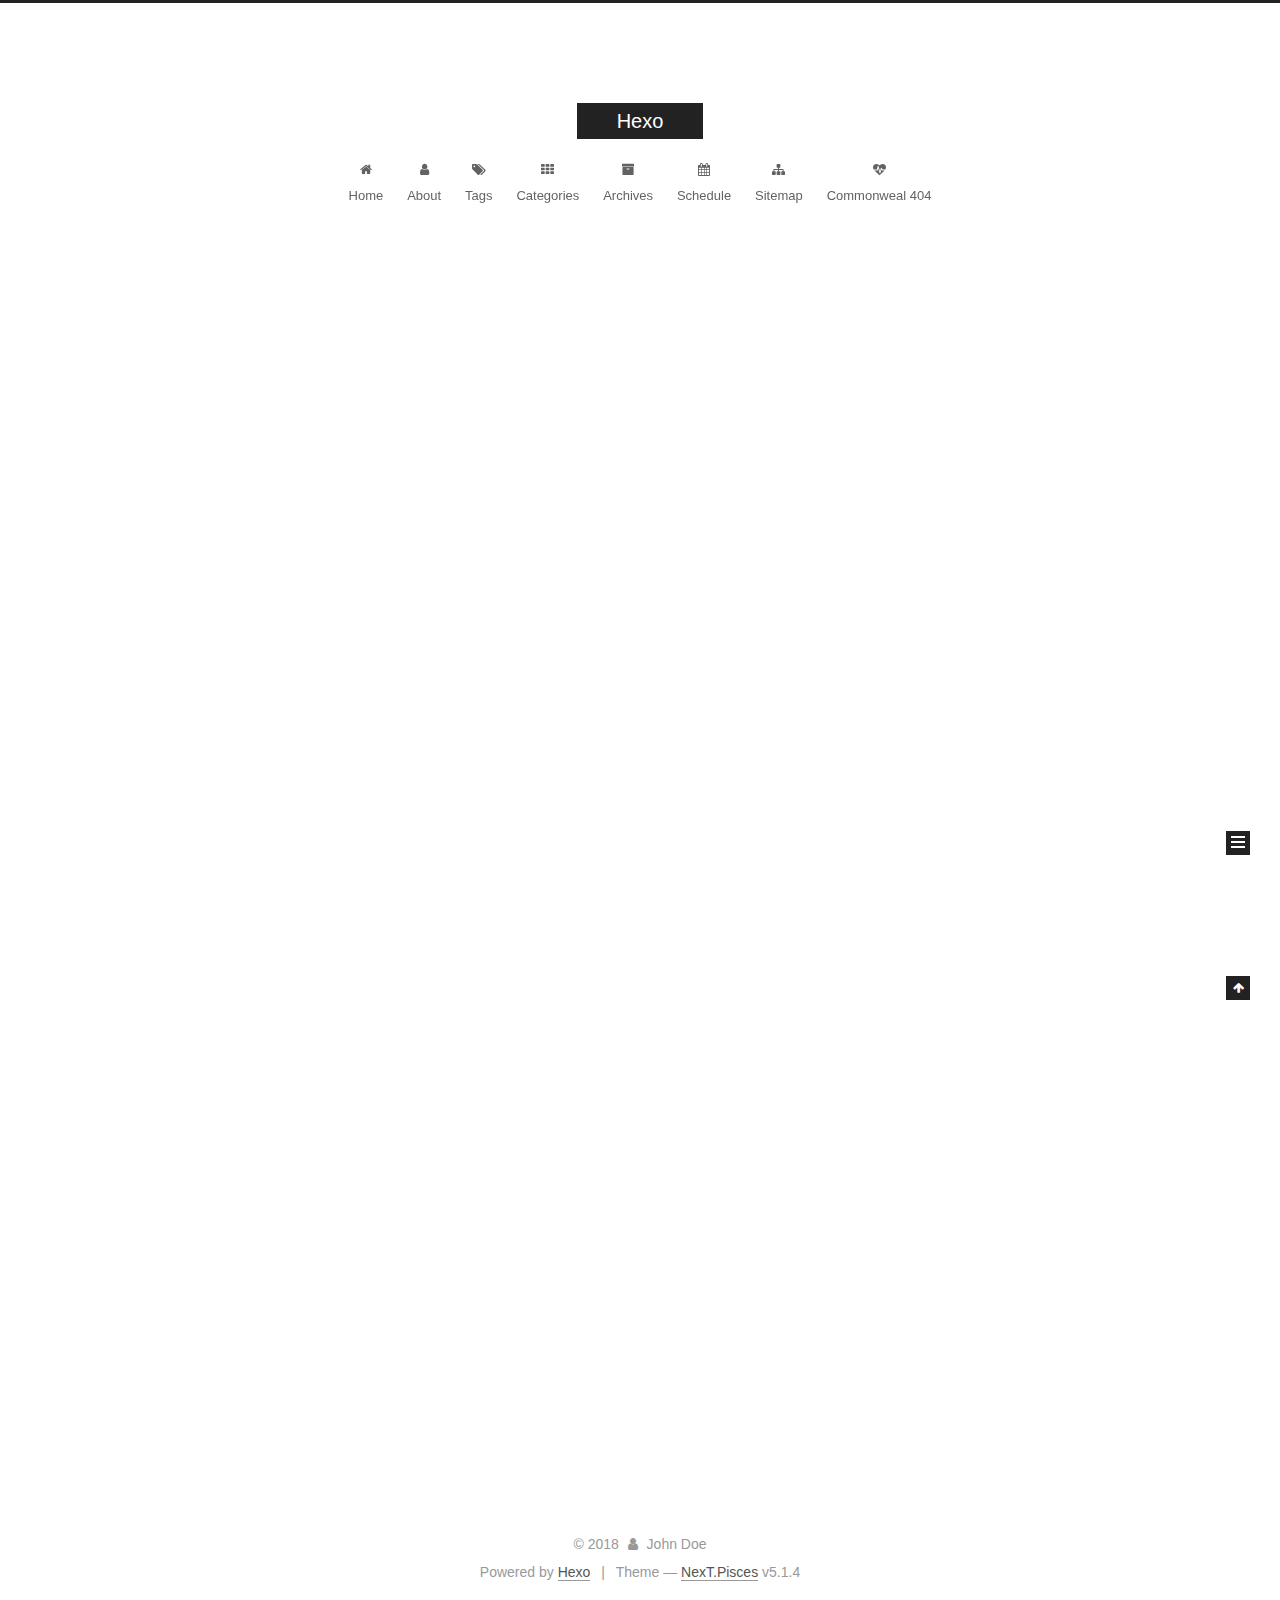
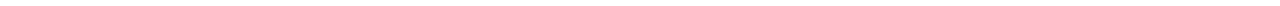
==== commit 16b0edd1: "Site updated: 2018-06-02 11:05:15" ====
--- a/index.html
+++ b/index.html
@@ -5,7 +5,7 @@
   
 
 
-<html class="theme-next muse use-motion" lang="">
+<html class="theme-next pisces use-motion" lang="">
 <head>
   <meta charset="UTF-8"/>
 <meta http-equiv="X-UA-Compatible" content="IE=edge" />
@@ -93,7 +93,7 @@
   var NexT = window.NexT || {};
   var CONFIG = {
     root: '/',
-    scheme: 'Muse',
+    scheme: 'Pisces',
     version: '5.1.4',
     sidebar: {"position":"left","display":"post","offset":12,"b2t":false,"scrollpercent":false,"onmobile":false},
     fancybox: true,
@@ -187,12 +187,72 @@
         </li>
       
         
+        <li class="menu-item menu-item-about">
+          <a href="/about/" rel="section">
+            
+              <i class="menu-item-icon fa fa-fw fa-user"></i> <br />
+            
+            About
+          </a>
+        </li>
+      
+        
+        <li class="menu-item menu-item-tags">
+          <a href="/tags/" rel="section">
+            
+              <i class="menu-item-icon fa fa-fw fa-tags"></i> <br />
+            
+            Tags
+          </a>
+        </li>
+      
+        
+        <li class="menu-item menu-item-categories">
+          <a href="/categories/" rel="section">
+            
+              <i class="menu-item-icon fa fa-fw fa-th"></i> <br />
+            
+            Categories
+          </a>
+        </li>
+      
+        
         <li class="menu-item menu-item-archives">
           <a href="/archives/" rel="section">
             
               <i class="menu-item-icon fa fa-fw fa-archive"></i> <br />
             
             Archives
+          </a>
+        </li>
+      
+        
+        <li class="menu-item menu-item-schedule">
+          <a href="/schedule/" rel="section">
+            
+              <i class="menu-item-icon fa fa-fw fa-calendar"></i> <br />
+            
+            Schedule
+          </a>
+        </li>
+      
+        
+        <li class="menu-item menu-item-sitemap">
+          <a href="/sitemap.xml" rel="section">
+            
+              <i class="menu-item-icon fa fa-fw fa-sitemap"></i> <br />
+            
+            Sitemap
+          </a>
+        </li>
+      
+        
+        <li class="menu-item menu-item-commonweal">
+          <a href="/404/" rel="section">
+            
+              <i class="menu-item-icon fa fa-fw fa-heartbeat"></i> <br />
+            
+            Commonweal 404
           </a>
         </li>
       
@@ -577,7 +637,7 @@
 
 
 
-  <div class="theme-info">Theme &mdash; <a class="theme-link" target="_blank" href="https://github.com/iissnan/hexo-theme-next">NexT.Muse</a> v5.1.4</div>
+  <div class="theme-info">Theme &mdash; <a class="theme-link" target="_blank" href="https://github.com/iissnan/hexo-theme-next">NexT.Pisces</a> v5.1.4</div>
 
 
 
@@ -677,6 +737,13 @@
   
   
 
+
+  <script type="text/javascript" src="/js/src/affix.js?v=5.1.4"></script>
+
+  <script type="text/javascript" src="/js/src/schemes/pisces.js?v=5.1.4"></script>
+
+
+
   
 
   
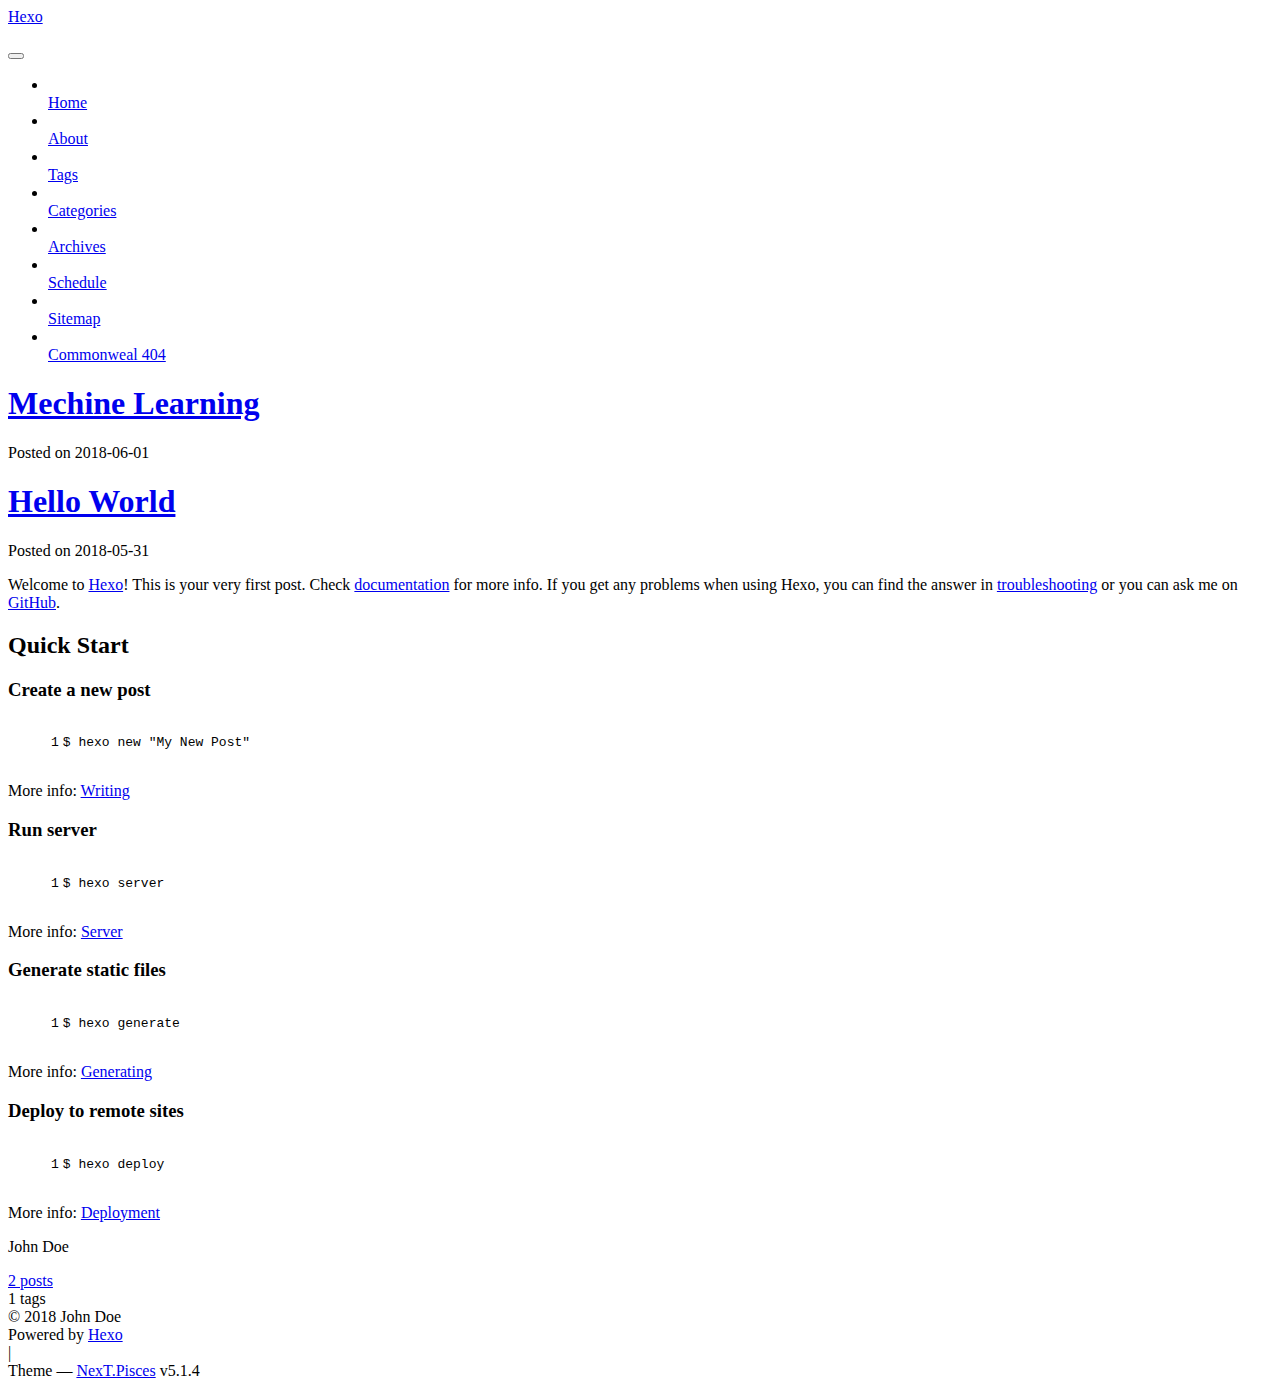
==== commit 270f310a: "Site updated: 2018-06-02 11:16:22" ====
--- a/index.html
+++ b/index.html
@@ -40,29 +40,29 @@
 
   
   
-  <link href="/lib/fancybox/source/jquery.fancybox.css?v=2.1.5" rel="stylesheet" type="text/css" />
-
-
-
-
-
-
-
-<link href="/lib/font-awesome/css/font-awesome.min.css?v=4.6.2" rel="stylesheet" type="text/css" />
-
-<link href="/css/main.css?v=5.1.4" rel="stylesheet" type="text/css" />
-
-
-  <link rel="apple-touch-icon" sizes="180x180" href="/images/apple-touch-icon-next.png?v=5.1.4">
-
-
-  <link rel="icon" type="image/png" sizes="32x32" href="/images/favicon-32x32-next.png?v=5.1.4">
-
-
-  <link rel="icon" type="image/png" sizes="16x16" href="/images/favicon-16x16-next.png?v=5.1.4">
-
-
-  <link rel="mask-icon" href="/images/logo.svg?v=5.1.4" color="#222">
+  <link href="/CodeleeHello/lib/fancybox/source/jquery.fancybox.css?v=2.1.5" rel="stylesheet" type="text/css" />
+
+
+
+
+
+
+
+<link href="/CodeleeHello/lib/font-awesome/css/font-awesome.min.css?v=4.6.2" rel="stylesheet" type="text/css" />
+
+<link href="/CodeleeHello/css/main.css?v=5.1.4" rel="stylesheet" type="text/css" />
+
+
+  <link rel="apple-touch-icon" sizes="180x180" href="/CodeleeHello/images/apple-touch-icon-next.png?v=5.1.4">
+
+
+  <link rel="icon" type="image/png" sizes="32x32" href="/CodeleeHello/images/favicon-32x32-next.png?v=5.1.4">
+
+
+  <link rel="icon" type="image/png" sizes="16x16" href="/CodeleeHello/images/favicon-16x16-next.png?v=5.1.4">
+
+
+  <link rel="mask-icon" href="/CodeleeHello/images/logo.svg?v=5.1.4" color="#222">
 
 
 
@@ -81,7 +81,7 @@
 
 <meta property="og:type" content="website">
 <meta property="og:title" content="Hexo">
-<meta property="og:url" content="http://yoursite.com/index.html">
+<meta property="og:url" content="https://codeleehello.github.io/index.html">
 <meta property="og:site_name" content="Hexo">
 <meta property="og:locale" content="default">
 <meta name="twitter:card" content="summary">
@@ -92,7 +92,7 @@
 <script type="text/javascript" id="hexo.configurations">
   var NexT = window.NexT || {};
   var CONFIG = {
-    root: '/',
+    root: '/CodeleeHello/',
     scheme: 'Pisces',
     version: '5.1.4',
     sidebar: {"position":"left","display":"post","offset":12,"b2t":false,"scrollpercent":false,"onmobile":false},
@@ -115,7 +115,7 @@
 
 
 
-  <link rel="canonical" href="http://yoursite.com/"/>
+  <link rel="canonical" href="https://codeleehello.github.io/"/>
 
 
 
@@ -150,7 +150,7 @@
     
 
     <div class="custom-logo-site-title">
-      <a href="/"  class="brand" rel="start">
+      <a href="/CodeleeHello/"  class="brand" rel="start">
         <span class="logo-line-before"><i></i></span>
         <span class="site-title">Hexo</span>
         <span class="logo-line-after"><i></i></span>
@@ -178,7 +178,7 @@
       
         
         <li class="menu-item menu-item-home">
-          <a href="/" rel="section">
+          <a href="/CodeleeHello/" rel="section">
             
               <i class="menu-item-icon fa fa-fw fa-home"></i> <br />
             
@@ -188,7 +188,7 @@
       
         
         <li class="menu-item menu-item-about">
-          <a href="/about/" rel="section">
+          <a href="/CodeleeHello/about/" rel="section">
             
               <i class="menu-item-icon fa fa-fw fa-user"></i> <br />
             
@@ -198,7 +198,7 @@
       
         
         <li class="menu-item menu-item-tags">
-          <a href="/tags/" rel="section">
+          <a href="/CodeleeHello/tags/" rel="section">
             
               <i class="menu-item-icon fa fa-fw fa-tags"></i> <br />
             
@@ -208,7 +208,7 @@
       
         
         <li class="menu-item menu-item-categories">
-          <a href="/categories/" rel="section">
+          <a href="/CodeleeHello/categories/" rel="section">
             
               <i class="menu-item-icon fa fa-fw fa-th"></i> <br />
             
@@ -218,7 +218,7 @@
       
         
         <li class="menu-item menu-item-archives">
-          <a href="/archives/" rel="section">
+          <a href="/CodeleeHello/archives/" rel="section">
             
               <i class="menu-item-icon fa fa-fw fa-archive"></i> <br />
             
@@ -228,7 +228,7 @@
       
         
         <li class="menu-item menu-item-schedule">
-          <a href="/schedule/" rel="section">
+          <a href="/CodeleeHello/schedule/" rel="section">
             
               <i class="menu-item-icon fa fa-fw fa-calendar"></i> <br />
             
@@ -238,7 +238,7 @@
       
         
         <li class="menu-item menu-item-sitemap">
-          <a href="/sitemap.xml" rel="section">
+          <a href="/CodeleeHello/sitemap.xml" rel="section">
             
               <i class="menu-item-icon fa fa-fw fa-sitemap"></i> <br />
             
@@ -248,7 +248,7 @@
       
         
         <li class="menu-item menu-item-commonweal">
-          <a href="/404/" rel="section">
+          <a href="/CodeleeHello/404/" rel="section">
             
               <i class="menu-item-icon fa fa-fw fa-heartbeat"></i> <br />
             
@@ -289,12 +289,12 @@
   
   
   <div class="post-block">
-    <link itemprop="mainEntityOfPage" href="http://yoursite.com/2018/06/01/article-title/">
+    <link itemprop="mainEntityOfPage" href="https://codeleehello.github.io/CodeleeHello/2018/06/01/article-title/">
 
     <span hidden itemprop="author" itemscope itemtype="http://schema.org/Person">
       <meta itemprop="name" content="John Doe">
       <meta itemprop="description" content="">
-      <meta itemprop="image" content="/images/avatar.gif">
+      <meta itemprop="image" content="/CodeleeHello/images/avatar.gif">
     </span>
 
     <span hidden itemprop="publisher" itemscope itemtype="http://schema.org/Organization">
@@ -308,7 +308,7 @@
         
           <h1 class="post-title" itemprop="name headline">
                 
-                <a class="post-title-link" href="/2018/06/01/article-title/" itemprop="url">Mechine Learning</a></h1>
+                <a class="post-title-link" href="/CodeleeHello/2018/06/01/article-title/" itemprop="url">Mechine Learning</a></h1>
         
 
         <div class="post-meta">
@@ -408,12 +408,12 @@
   
   
   <div class="post-block">
-    <link itemprop="mainEntityOfPage" href="http://yoursite.com/2018/05/31/hello-world/">
+    <link itemprop="mainEntityOfPage" href="https://codeleehello.github.io/CodeleeHello/2018/05/31/hello-world/">
 
     <span hidden itemprop="author" itemscope itemtype="http://schema.org/Person">
       <meta itemprop="name" content="John Doe">
       <meta itemprop="description" content="">
-      <meta itemprop="image" content="/images/avatar.gif">
+      <meta itemprop="image" content="/CodeleeHello/images/avatar.gif">
     </span>
 
     <span hidden itemprop="publisher" itemscope itemtype="http://schema.org/Organization">
@@ -427,7 +427,7 @@
         
           <h1 class="post-title" itemprop="name headline">
                 
-                <a class="post-title-link" href="/2018/05/31/hello-world/" itemprop="url">Hello World</a></h1>
+                <a class="post-title-link" href="/CodeleeHello/2018/05/31/hello-world/" itemprop="url">Hello World</a></h1>
         
 
         <div class="post-meta">
@@ -567,7 +567,7 @@
             
               <div class="site-state-item site-state-posts">
               
-                <a href="/archives/">
+                <a href="/CodeleeHello/archives/">
               
                   <span class="site-state-item-count">2</span>
                   <span class="site-state-item-name">posts</span>
@@ -696,60 +696,60 @@
 
   
   
-    <script type="text/javascript" src="/lib/jquery/index.js?v=2.1.3"></script>
-  
-
-  
-  
-    <script type="text/javascript" src="/lib/fastclick/lib/fastclick.min.js?v=1.0.6"></script>
-  
-
-  
-  
-    <script type="text/javascript" src="/lib/jquery_lazyload/jquery.lazyload.js?v=1.9.7"></script>
-  
-
-  
-  
-    <script type="text/javascript" src="/lib/velocity/velocity.min.js?v=1.2.1"></script>
-  
-
-  
-  
-    <script type="text/javascript" src="/lib/velocity/velocity.ui.min.js?v=1.2.1"></script>
-  
-
-  
-  
-    <script type="text/javascript" src="/lib/fancybox/source/jquery.fancybox.pack.js?v=2.1.5"></script>
-  
-
-
-  
-
-
-  <script type="text/javascript" src="/js/src/utils.js?v=5.1.4"></script>
-
-  <script type="text/javascript" src="/js/src/motion.js?v=5.1.4"></script>
-
-
-
-  
-  
-
-
-  <script type="text/javascript" src="/js/src/affix.js?v=5.1.4"></script>
-
-  <script type="text/javascript" src="/js/src/schemes/pisces.js?v=5.1.4"></script>
-
-
-
-  
-
-  
-
-
-  <script type="text/javascript" src="/js/src/bootstrap.js?v=5.1.4"></script>
+    <script type="text/javascript" src="/CodeleeHello/lib/jquery/index.js?v=2.1.3"></script>
+  
+
+  
+  
+    <script type="text/javascript" src="/CodeleeHello/lib/fastclick/lib/fastclick.min.js?v=1.0.6"></script>
+  
+
+  
+  
+    <script type="text/javascript" src="/CodeleeHello/lib/jquery_lazyload/jquery.lazyload.js?v=1.9.7"></script>
+  
+
+  
+  
+    <script type="text/javascript" src="/CodeleeHello/lib/velocity/velocity.min.js?v=1.2.1"></script>
+  
+
+  
+  
+    <script type="text/javascript" src="/CodeleeHello/lib/velocity/velocity.ui.min.js?v=1.2.1"></script>
+  
+
+  
+  
+    <script type="text/javascript" src="/CodeleeHello/lib/fancybox/source/jquery.fancybox.pack.js?v=2.1.5"></script>
+  
+
+
+  
+
+
+  <script type="text/javascript" src="/CodeleeHello/js/src/utils.js?v=5.1.4"></script>
+
+  <script type="text/javascript" src="/CodeleeHello/js/src/motion.js?v=5.1.4"></script>
+
+
+
+  
+  
+
+
+  <script type="text/javascript" src="/CodeleeHello/js/src/affix.js?v=5.1.4"></script>
+
+  <script type="text/javascript" src="/CodeleeHello/js/src/schemes/pisces.js?v=5.1.4"></script>
+
+
+
+  
+
+  
+
+
+  <script type="text/javascript" src="/CodeleeHello/js/src/bootstrap.js?v=5.1.4"></script>
 
 
 
